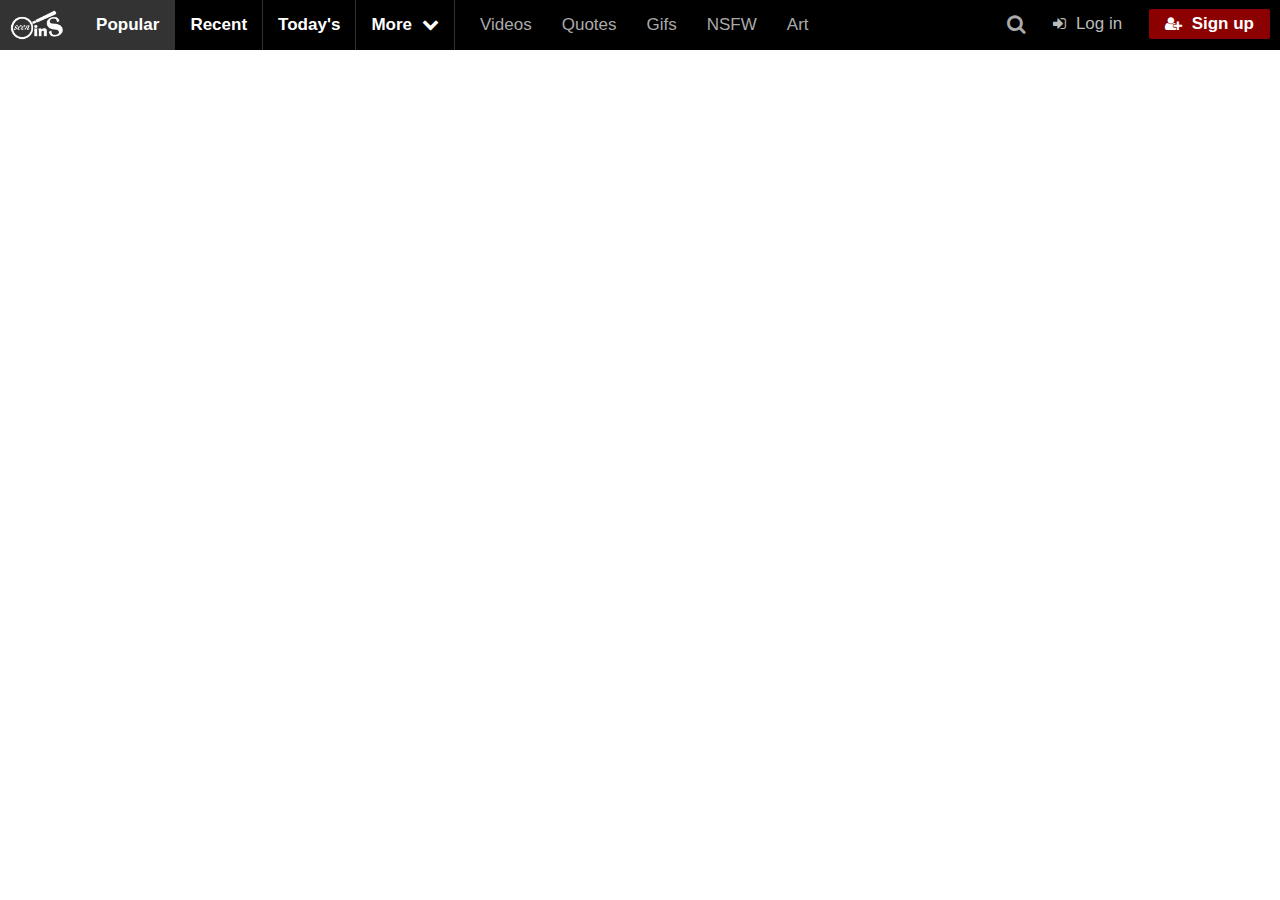
==== Project/index.html @ 695dddaa "Added menu navigation for mobile devices and merged the signup.css with the top-menu.css in one file" ====
<!DOCTYPE html>
<html lang="en">

<head>
    <meta charset="UTF-8">
    <title>SinS - For A Funny Day</title>
    <link rel="icon" href="assets/images/logo-icon.png">
    <link rel="stylesheet" type="text/css" href="assets/css/reset.css">
    <link rel="stylesheet" href="assets/css/top-menu.css">
    <link rel="stylesheet" href="assets/fonts/font-awesome-4.7.0/css/font-awesome.min.css">
    <script src="assets/js/switchViews.js"></script>
    <meta name="viewport" content="width=device-width, initial-scale=1.0">
</head>

<body>
    <header id="fixed-menu" class="top-menu-nav">
        <div class="nav-wrapper">
            <nav class="nav-menu">
                <ul class="primary">
                    <li>
                        <a class="logo" href="index.html"><img src="assets/images/logo-white.png" alt="SinS"></a>
                    </li>
                    <li class="active">
                        <a href="">Popular</a>
                    </li>
                    <li>
                        <a href="">Recent</a>
                    </li>
                    <li>
                        <a href="">Today's</a>
                    </li>
                    <li>
                        <a href="">More<i class="fa fa-chevron-down" aria-hidden="true"></i></a>
                    </li>
                </ul>
                <ul class="secondary">
                    <li>
                        <a href="">Videos</a>
                    </li>
                    <li>
                        <a href="">Quotes</a>
                    </li>
                    <li>
                        <a href="">Gifs</a>
                    </li>
                    <li>
                        <a href="">NSFW</a>
                    </li>
                    <li>
                        <a href="">Art</a>
                    </li>
                </ul>
            </nav>
            <div class="side-menu">
                <div class="search">
                    <a href="javascript:void(0)"><i class="fa fa-search" aria-hidden="true"></i></a>
                </div>
                <div class="visitor-menu">
                    <a class="btn-rare" href=""><i class="fa fa-sign-in" aria-hidden="true"></i>Log in</a>
                    <a class="btn-focus" href="./signup.html"><i class="fa fa-user-plus" aria-hidden="true"></i>Sign up</a>
                </div>
            </div>
            <div class="menu-box">
                <a id="open-menu" onclick="showMobileMenu()"><i id="menu-icon" class="fa fa-bars fa-2x"></i></a>
            </div>
        </div>
    </header>
    <section id="mobile-menu">
        <div class="menu">
            <header class="top-menu-nav">
                <div class="nav-wrapper">
                    <nav class="nav-menu">
                        <ul class="primary">
                            <li>
                                <a class="logo" href="index.html"><img src="assets/images/logo-white.png" alt="SinS"></a>
                            </li>
                        </ul>
                    </nav>
                    <div class="menu-box">
                        <a id="btn-close"><i id="close-icon" class="fa fa-times" aria-hidden="true"></i></a>
                    </div>
                </div>
            </header>
            <section id="mobile-links">
                <div class="sign-up primary">
                    <a id="btn-signup-mobile" onclick="showSignUpMenu()"><i class="fa fa-user-circle" aria-hidden="true"></i>Sign in</a>
                </div>
                <nav class="nav-menu-mobile">
                    <div class="line-divider"></div>
                    <ul class="primary">
                        <li class="active">
                            <a href="">Popular</a>
                        </li>
                        <li>
                            <a href="">Recent</a>
                        </li>
                        <li>
                            <a href="">Today's</a>
                        </li>
                    </ul>
                    <div class="line-divider"></div>
                    <ul class="secondary">
                        <li>
                            <a href="">Videos</a>
                        </li>
                        <li>
                            <a href="">Quotes</a>
                        </li>
                        <li>
                            <a href="">Gifs</a>
                        </li>
                        <li>
                            <a href="">NSFW</a>
                        </li>
                        <li>
                            <a href="">Art</a>
                        </li>
                    </ul>
                </nav>
            </section>
            <section id="registration">
                <div class="registration-wrapper">
                    <div class="signup-info">
                        <h2>Howdy partner!</h2>
                        <p>SinS is the best source of daily scenes captured by you from your hometown, country or all over the world. Share anything you find interesting or strange, and see what other people think about it. Fulfill your day with laughter
                            and discover what brings a smile on your face.</p>
                    </div>
                    <div class="hero">
                        <div class="logo">
                            <img src="assets/images/logo-white.png" alt="SinS - logo">
                        </div>
                        <h4>Sign in to SinS to share &amp; discuss funny thing you saw around Bulgaria and the world.</h4>
                    </div>
                    <div class="btn-container">
                        <a id="btn-email" class="btn white fill" href=""><i class="fa fa-envelope-o" aria-hidden="true"></i>Sign up with an E-mail</a>
                        <div class="social-signup">
                            <a id="btn-facebook" class="btn white" href="#" onClick="return false;"><i class="fa fa-facebook" aria-hidden="true"></i><span>Continue with </span>Facebook</a>
                            <a id="btn-google-plus" class="btn white fill" href="#" onClick="return false;"><i class="fa fa-google-plus" aria-hidden="true"></i><span>Continue with </span>Google</a>
                        </div>
                        <a class="btn" href="#" onClick="return false;">Login with Username or E-mail</a>
                    </div>
                    <div></div>
                </div>
            </section>
        </div>
    </section>
</body>

</html>
---- Project/assets/css/top-menu.css ----
header.top-menu-nav {
    background-color: #000;
    width: 100%;
    font-family: Arial, Helvetica, sans-serif;
    top: 0px;
    height: 50px;
}

#fixed-menu {
    position: fixed;
}

header.top-menu-nav .nav-wrapper {
    position: relative;
    height: 50px;
}

header.top-menu-nav .nav-wrapper:after,
header.top-menu-nav .nav-wrapper:before {
    content: " ";
    display: table;
}

header.top-menu-nav .nav-wrapper:after {
    clear: both;
}

.nav-menu ul:after,
.nav-menu ul:before {
    content: " ";
    display: table;
}

.nav-menu {
    display: inline-block;
}

header.top-menu-nav a.logo {
    display: block;
    padding-left: 10px;
    height: 50px;
    box-sizing: border-box;
}

.nav-menu .primary a.selected,
.nav-menu .primary a:hover,
.active {
    background-color: hsla(0, 0%, 100%, .2);
}

header.top-menu-nav a.logo img {
    padding: 10px 0px;
    height: 30px;
    width: auto;
}

.nav-menu>ul:first-child li:first-child {
    display: inline-block;
}

.menu-box {
    float: right;
    padding: 10px 15px;
}

.menu-box a {
    color: #fff;
    font-size: 15px;
}

.nav-menu>ul li,
.side-menu {
    display: none;
}

@media only screen and (min-width: 768px) {
    header.top-menu-nav {
        min-width: 740px;
    }
    .nav-menu {
        margin-right: 200px;
        display: block;
    }
    .nav-menu ul {
        list-style-type: none;
    }
    .nav-menu .primary a {
        border-right: 1px solid #333;
    }
    .nav-menu .primary {
        float: left;
        margin-right: 10px;
    }
    .nav-menu>ul li {
        display: block;
        float: left;
    }
    .nav-menu ul:after {
        clear: both;
    }
    .nav-menu .secondary {
        display: none;
    }
    .side-menu {
        display: block;
        position: absolute;
        right: 0;
        top: 0;
    }
    .menu-box {
        display: none;
    }
}

.nav-menu .primary a {
    text-align: center;
    color: #fff;
    font-weight: 700;
}

.nav-menu>ul li a {
    display: block;
    color: #aaa;
    position: relative;
    line-height: 50px;
    font-size: 17px;
    padding: 0 15px;
    text-align: center;
    box-sizing: border-box;
}

.nav-menu>ul li a:hover,
.search a:hover,
.visitor-menu a:hover,
.user-menu a:hover {
    color: #fff;
}

.fa-chevron-down {
    margin-left: 10px;
    font-size: 12px;
}

.search {
    float: left;
    padding: 9px 0;
}

.search a {
    display: block;
    padding: 5px;
    font-size: 20px;
    color: #aaa;
}

.user-menu,
.visitor-menu {
    float: left;
    padding: 9px 10px;
}

.visitor-menu {
    float: right;
}

.user-menu .btn-rare,
.visitor-menu .btn-rare {
    display: inline-block;
    color: #bbb;
    line-height: 30px;
    height: 30px;
    padding: 0 12px;
    font-size: 17px;
}

.visitor-menu i {
    padding-right: 10px;
    font-size: 15px;
}

.user-menu .btn-focus,
.visitor-menu .btn-focus {
    color: #fff;
    display: inline-block;
    line-height: 30px;
    height: 30px;
    padding: 0 16px;
    border-radius: 2px;
    font-size: 17px;
    font-weight: 700;
    margin-left: 10px;
    background-color: darkred;
}

.visitor-menu .btn-focus:hover {
    background-color: firebrick;
}

@media only screen and (min-width: 1200px) {
    .nav-menu .secondary {
        display: block;
    }
}

#mobile-menu,
#registration {
    display: none;
}


/*
* @section Mobile Menu
*/

#mobile-menu {
    font-family: Verdana, Geneva, Tahoma, sans-serif;
    position: fixed;
    top: 0px;
    width: 100%;
    height: 100vh;
    overflow: scroll;
}

a#btn-close {
    color: #fff;
    font-size: 28px;
}

@media only screen and (min-width: 768px) {
    #mobile-menu {
        display: none;
    }
}


/*
* @section Mobile Navigation Links
*/

#mobile-links {
    text-align: center;
}

#mobile-links .sign-up {
    padding: 30px 0;
    background-image: url("../images/mobileMenuBackground.jpg");
    background-size: contain;
    background-repeat: no-repeat;
    background-position: center;
    height: 111px;
    box-sizing: border-box;
}

#mobile-links a {
    color: #999;
    font-size: 35px;
}

#mobile-links .primary a {
    color: white;
    font-size: 35px;
}

#mobile-links .primary li {
    padding: 10px;
}

#mobile-links li {
    padding: 5px;
}

#mobile-links .sign-up a {
    font-size: 50px;
}

#mobile-links .sign-up a i {
    margin-right: 20px;
}

.nav-menu-mobile ul {
    padding: 10px;
}

.line-divider {
    border-top: 1px dashed #999;
    margin: 0 10px;
    border-collapse: collapse;
}


/*
* @section Mobile Sign Up
*/

.signup-info {
    display: none;
}


/*
* @section Sign Up
*/

.registration-wrapper {
    margin: auto;
    width: 270px;
    font-family: Cambria, Cochin, Georgia, Times, Times New Roman, serif;
}

.registration-wrapper .hero {
    margin: 10px 0;
    text-align: center;
}

.registration-wrapper .logo img {
    margin: 0 auto 15px;
    height: 90px;
}

.registration-wrapper .hero h4 {
    color: #fff;
    font-size: 19px;
    line-height: 26px;
}

.btn-container .btn {
    display: inline-block;
    border: 1px solid #000;
    color: #000;
    font-weight: 400;
    box-sizing: border-box;
    line-height: 27px;
    font-size: 14px;
    text-align: center;
    border-radius: 25px;
    width: 100%;
    position: relative;
    color: #999;
}

.btn-container .btn i {
    position: absolute;
    left: 15px;
    top: 15px;
}

.btn-container .btn.white {
    color: #fff;
    border-color: #fff;
    font-weight: 700;
    font-size: 17px;
    margin-bottom: 16px;
    padding: 10px 15px;
}

.btn-container .btn.fill {
    background-color: #fff;
    color: #000;
}

@media only screen and (min-width: 768px) {
    body {
        background-color: #fff;
    }
    #top-menu-nav .nav-wrapper {
        display: block;
    }
    .menu-close {
        display: none;
    }
    .registration-wrapper {
        width: 600px;
    }
    .registration-wrapper .hero {
        display: none;
    }
    .registration-wrapper .signup-info {
        margin: 75px auto 30px;
        display: block;
    }
    .signup-info h2 {
        font-size: 40px;
        margin-bottom: 10px;
        font-weight: bold;
    }
    .signup-info p {
        margin-bottom: 20px;
        line-height: 25px;
        font-size: 16px;
        color: dimgrey;
    }
    .btn-container {
        padding: 0 25px;
    }
    .btn-container a span {
        display: none;
    }
    .btn-container .btn {
        border: none;
        font-size: 25px;
        color: dimgrey;
    }
    .btn-container .btn:hover {
        color: black
    }
    .btn-container .btn i {
        position: absolute;
        left: 0;
        top: 0;
        width: 75px;
        box-sizing: border-box;
        padding: 18px 0 22px 0;
        border-radius: 5px;
    }
    .btn-container .btn#btn-facebook i {
        background-color: #354f88;
    }
    .btn-container .btn#btn-google-plus i {
        background-color: #c54523;
    }
    .btn-container .btn#btn-email i {
        background-color: grey;
    }
    .btn-container a.btn.white {
        display: block;
        font-size: 35px;
        font-weight: 700;
        line-height: 30px;
        height: 75px;
        text-align: center;
        border-radius: 5px;
        padding: 20px;
    }
    .social-signup a.btn.white {
        background-color: #2d72d9;
        color: #fff;
        width: 270px;
        padding: 22px 15px 15px 60px;
        float: left;
    }
    .btn-container a.btn.white#btn-email {
        background-color: #999;
    }
    .social-signup a.btn#btn-facebook {
        background-color: #3b5998;
        margin-right: 10px;
        padding-left: 80px;
    }
    .social-signup a.btn.fill#btn-google-plus {
        background-color: #dc4d28;
    }
    .btn-container a.btn.white#btn-email:hover {
        background-color: grey;
    }
    .social-signup a.btn#btn-facebook:hover {
        background-color: #354f88;
    }
    .social-signup a.btn.fill#btn-google-plus:hover {
        background-color: #c54523;
    }
}
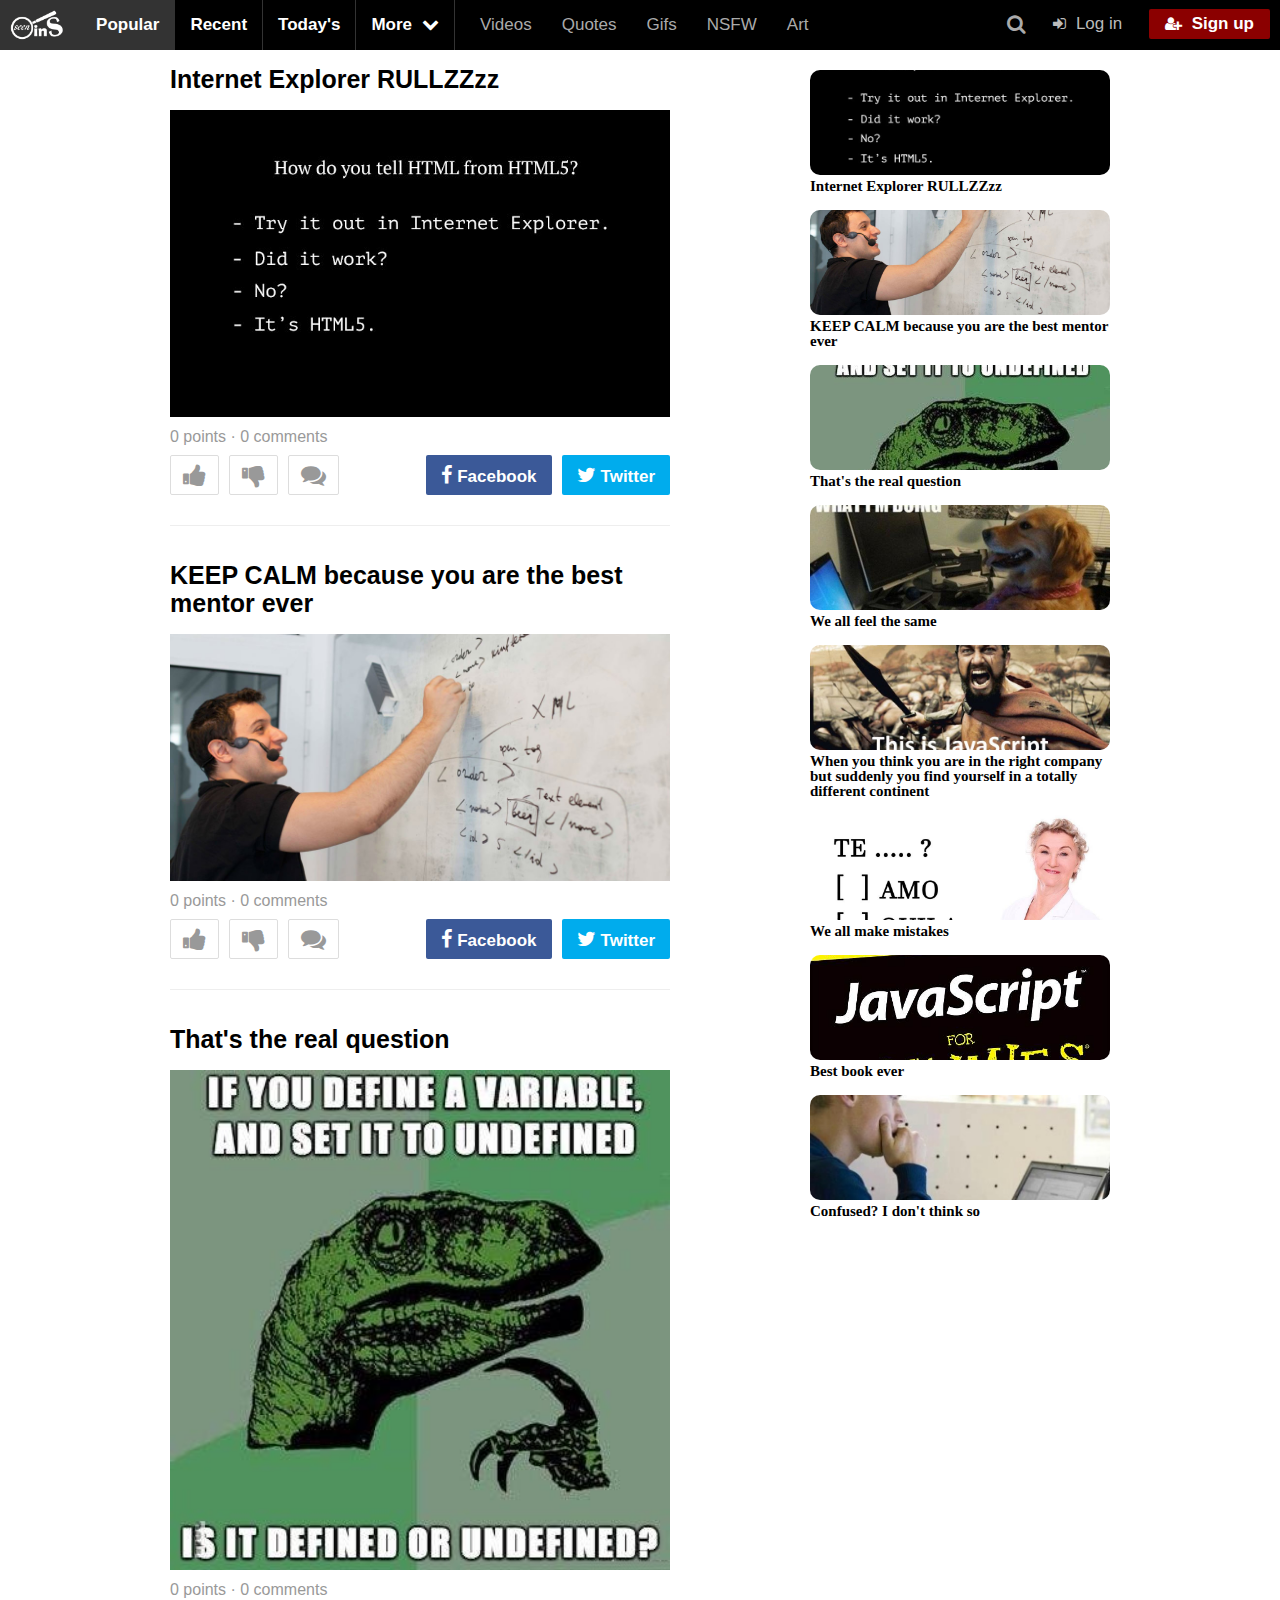
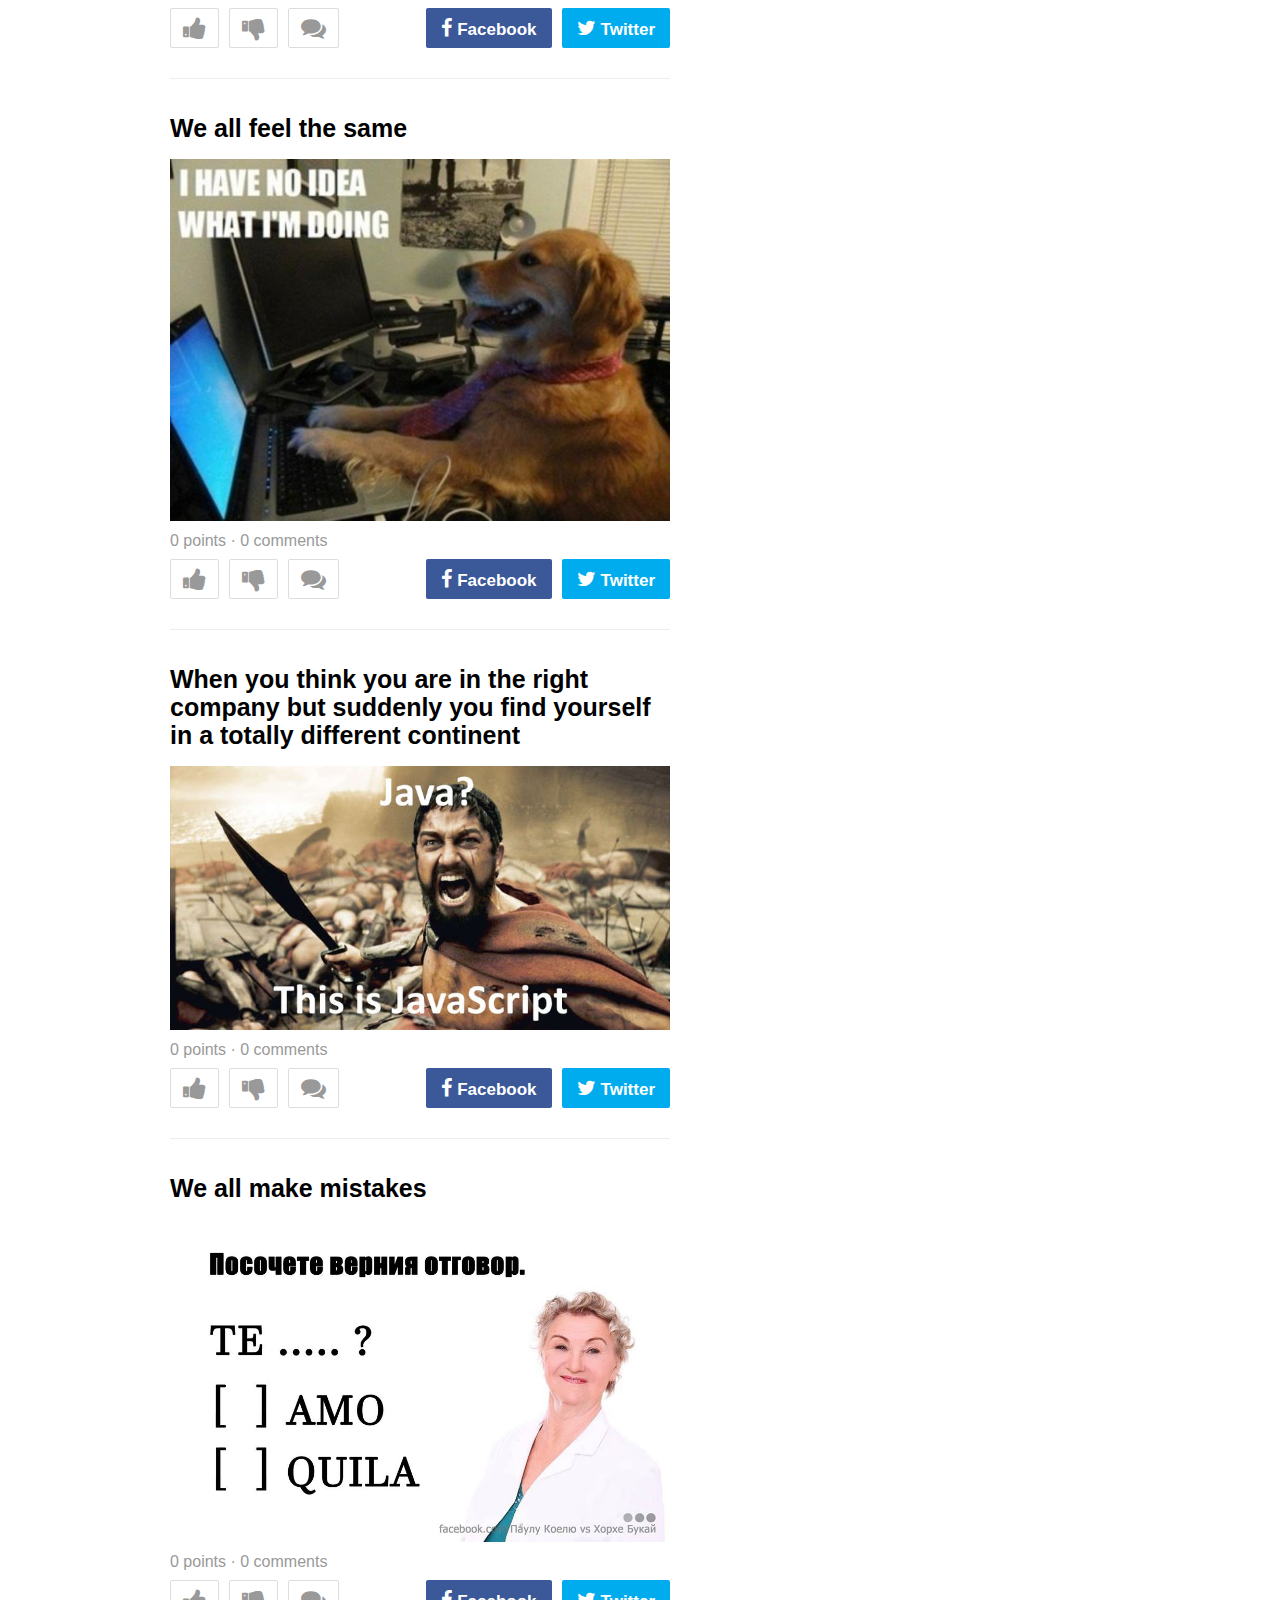
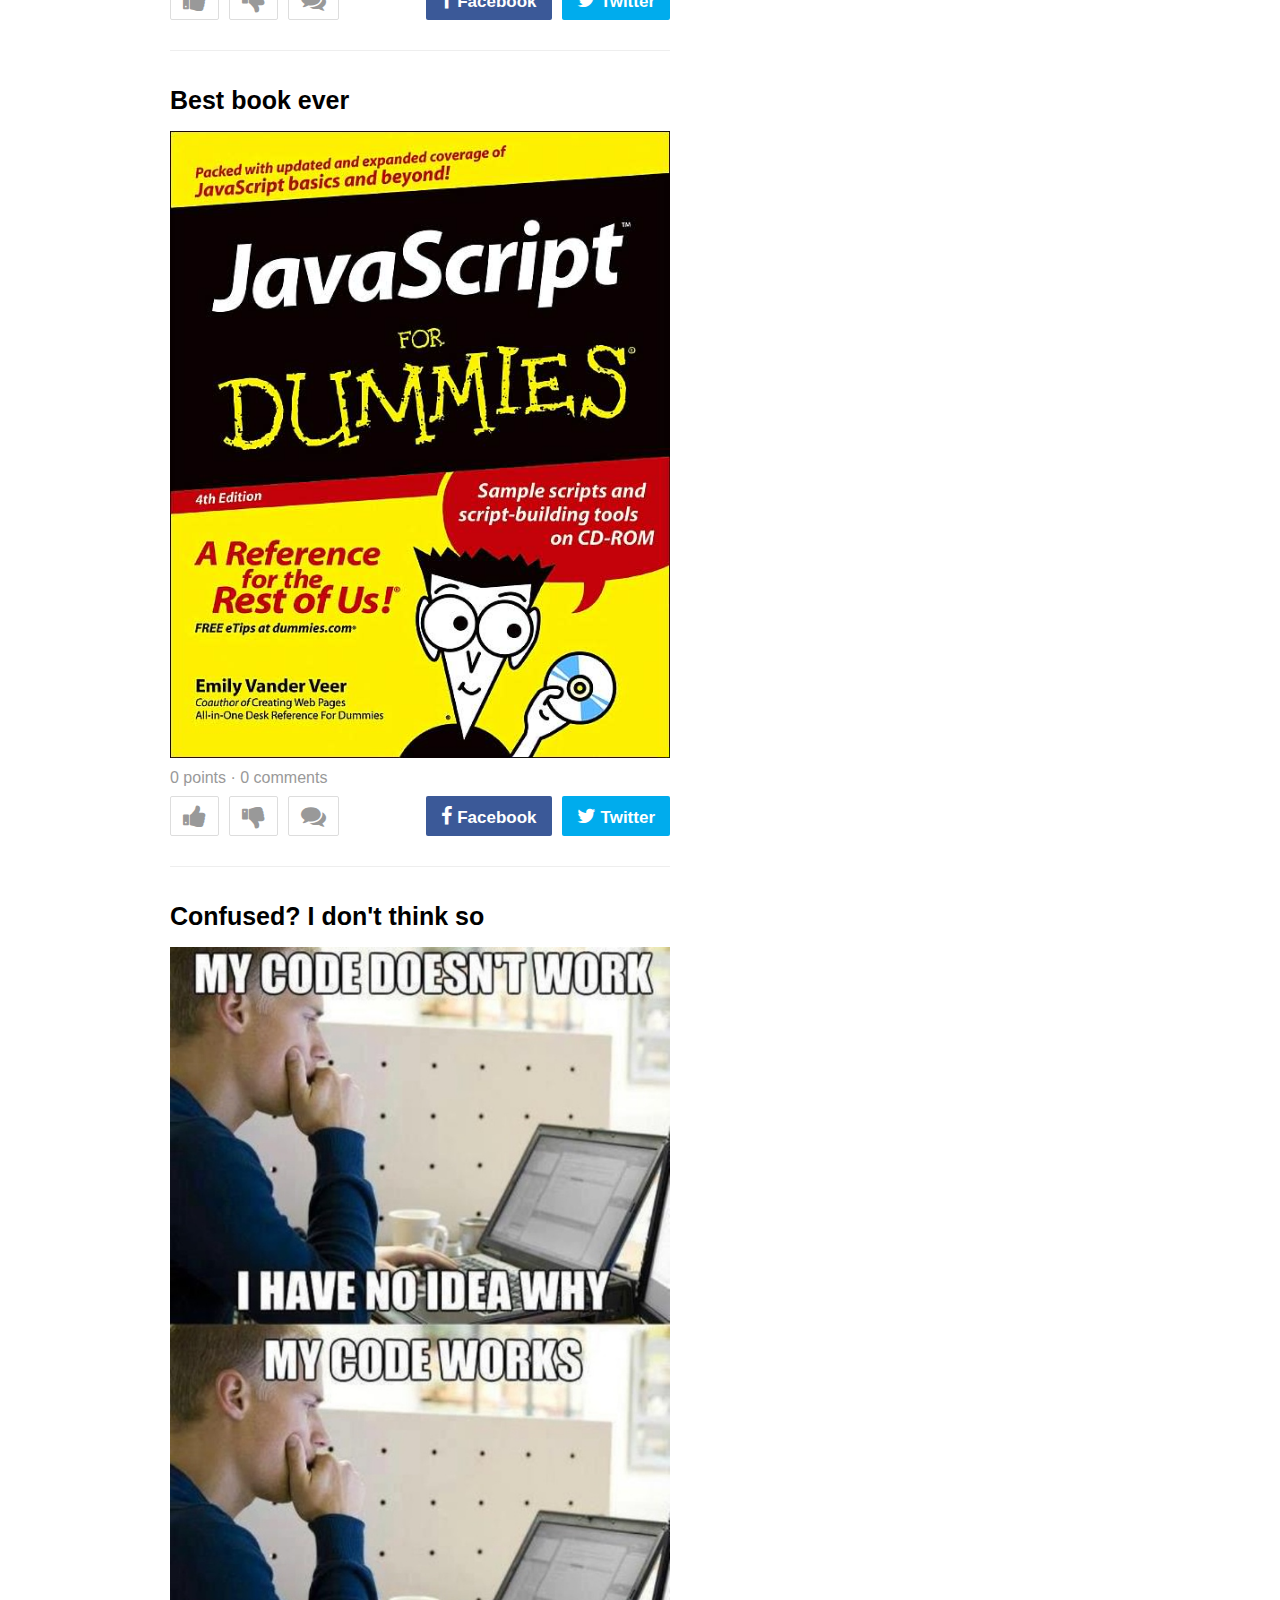
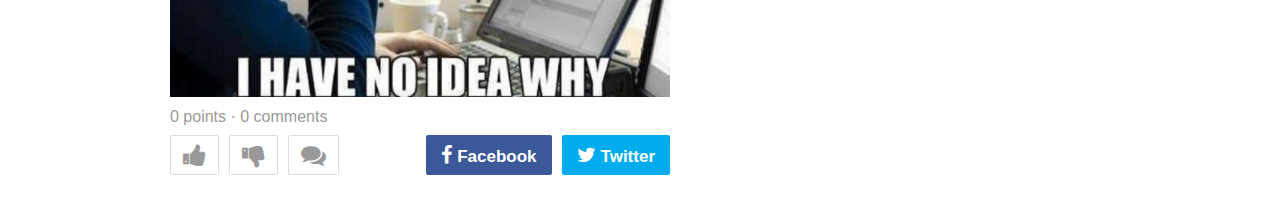
==== commit a2fdc129: "Main posts view design added. Models for users, profiles, posts, and comments added. Functions to cr" ====
--- a/Project/index.html
+++ b/Project/index.html
@@ -9,6 +9,7 @@
     <link rel="stylesheet" href="assets/css/top-menu.css">
     <link rel="stylesheet" href="assets/fonts/font-awesome-4.7.0/css/font-awesome.min.css">
     <script src="assets/js/switchViews.js"></script>
+    <script src="assets/js/model.js"></script>
     <meta name="viewport" content="width=device-width, initial-scale=1.0">
 </head>
 
@@ -56,7 +57,7 @@
                     <a href="javascript:void(0)"><i class="fa fa-search" aria-hidden="true"></i></a>
                 </div>
                 <div class="visitor-menu">
-                    <a class="btn-rare" href=""><i class="fa fa-sign-in" aria-hidden="true"></i>Log in</a>
+                    <a class="btn-rare" href="./login.html"><i class="fa fa-sign-in" aria-hidden="true"></i>Log in</a>
                     <a class="btn-focus" href="./signup.html"><i class="fa fa-user-plus" aria-hidden="true"></i>Sign up</a>
                 </div>
             </div>
@@ -144,6 +145,22 @@
             </section>
         </div>
     </section>
+    <section id="posts-container">
+        <div class="page">
+            <div class="main-posts">
+                <section id="posts-list">
+                    <div class="posts"></div>
+                </section>
+            </div>
+            <section id="sidebar">
+                <div class="sidebar-content">
+                    <ul id="featured-item-container">
+                    </ul>
+                </div>
+            </section>
+        </div>
+    </section>
+    <script src="assets/js/controller.js"></script>
 </body>
 
 </html>--- a/Project/assets/css/top-menu.css
+++ b/Project/assets/css/top-menu.css
@@ -1,4 +1,5 @@
 header.top-menu-nav {
+    z-index: 1000;
     background-color: #000;
     width: 100%;
     font-family: Arial, Helvetica, sans-serif;
@@ -204,7 +205,9 @@
 
 #mobile-menu,
 #registration {
+    z-index: 1001;
     display: none;
+    background-color: black;
 }
 
 
@@ -458,4 +461,348 @@
     .social-signup a.btn.fill#btn-google-plus:hover {
         background-color: #c54523;
     }
+}
+
+
+/*
+* @section Posts page
+*/
+
+
+/*
+* @subsection Main posts
+*/
+
+#posts-container {
+    margin-top: 50px;
+}
+
+section#posts-list article {
+    border-top: 1px solid #eee;
+    border-bottom: 16px solid #f5f5f5;
+}
+
+@media only screen and (min-width: 768px) {
+    section#posts-list article:first-child {
+        border: 0;
+        padding: 0;
+    }
+}
+
+
+/*
+* @subsection Post Title
+*/
+
+article.post {
+    font-family: Arial, Helvetica, sans-serif;
+}
+
+article.post header {
+    padding: 16px;
+}
+
+article.post h2 {
+    font-size: 1.3em;
+    line-height: 1.3em;
+    font-weight: 700;
+}
+
+article.post header a {
+    color: #000;
+}
+
+article.post header a:hover {
+    color: #09f;
+}
+
+
+/*
+* @subsection Post Media Content
+*/
+
+article .media-container {
+    position: relative;
+    background-color: #f5f5f5;
+    margin-bottom: 12px;
+}
+
+article .media-container a {
+    display: block;
+    overflow: hidden;
+}
+
+article .media-container a img {
+    display: block;
+    width: 100%;
+    border: none;
+}
+
+#sidebar {
+    display: none;
+}
+
+
+/*
+* @subsection Post Statistics
+*/
+
+article .post-statistics p {
+    color: #999;
+    margin: 10px 0;
+}
+
+article .post-statistics p a {
+    color: #999;
+}
+
+article .post-statistics p a:hover {
+    text-decoration: underline;
+    color: black;
+}
+
+
+/*
+* @subsection Post Actions
+*/
+
+article .post-actions:after,
+article .post-actions:before {
+    display: table;
+    content: "";
+}
+
+article .post-actions:after {
+    clear: both;
+}
+
+.post-actions .vote,
+.post-actions .vote .btn-vote {
+    float: left;
+    overflow: hidden;
+}
+
+.post-actions .more {
+    display: none;
+}
+
+.post-actions .vote .btn-vote li {
+    display: block;
+    float: left;
+    text-align: center;
+}
+
+.post-actions .vote .btn-vote li a,
+.post-actions .more a {
+    display: inline-block;
+    color: #000;
+    text-decoration: none;
+    font-weight: 700;
+    font-size: 25px;
+    box-sizing: border-box;
+    line-height: 30px;
+}
+
+.post-actions .vote .btn-vote li a:hover,
+.post-actions .more:hover {
+    border-color: #999;
+    color: black;
+}
+
+.post-actions .share {
+    float: right
+}
+
+.post-actions .share ul {
+    overflow: hidden;
+    list-style-type: none;
+}
+
+.post-actions .share ul li {
+    float: left;
+    margin: 0 0 0 10px;
+}
+
+.post-actions .share .btn-share {
+    display: block;
+    color: #fff;
+    font-weight: 700;
+    height: 40px;
+    line-height: 40px;
+    padding: 0 15px 0 15px;
+    border-radius: 2px;
+    text-align: center;
+    position: relative;
+    font-size: 17px;
+}
+
+.post-actions .share .btn-share i {
+    margin-top: 5px;
+    padding: 5px 5px 0 0;
+    font-size: 20px;
+}
+
+.post-actions .share .btn-share.facebook {
+    background-color: #3b5998;
+}
+
+.post-actions .share .btn-share.facebook:hover {
+    background-color: #4c70ba;
+}
+
+.post-actions .share .btn-share.twitter {
+    background: #00aced;
+}
+
+.post-actions .share .btn-share.twitter:hover {
+    background-color: #21c2ff;
+}
+
+@media only screen and (max-width: 768px) {
+    article .post-statistics {
+        margin: 0 16px;
+        border-bottom: 1px solid #eee;
+    }
+    .post-actions,
+    .post-actions .vote .btn-vote {
+        width: 100%;
+    }
+    .post-actions .vote {
+        width: 75%;
+    }
+    .post-actions .vote .btn-vote li {
+        width: 33.3%;
+    }
+    .post-actions .more {
+        width: 25%;
+        display: block;
+        float: left;
+        overflow: hidden;
+        text-align: center;
+    }
+    .post-actions .vote .btn-vote li a,
+    .post-actions .more a {
+        padding: 10px 15px;
+    }
+    .post-actions .share {
+        display: none;
+    }
+}
+
+@media only screen and (min-width: 768px) {
+    section#posts-list article {
+        margin-bottom: 30px;
+        padding: 20px 0 0;
+        border-bottom: none;
+    }
+    .page {
+        width: 500px;
+        margin: 0 auto 40px;
+    }
+    article.post {
+        width: 500px;
+    }
+    article.post header {
+        padding: 16px 0;
+    }
+    article.post header a {
+        font-size: 25px;
+    }
+    article.post h2 {
+        word-wrap: break-word;
+    }
+    article .media-container {
+        width: 500px;
+    }
+    article .media-container a img {
+        width: 500px;
+        border: 0;
+    }
+    article .post-actions {
+        width: 500px;
+        margin: 10px 0;
+        padding-bottom: 0;
+        position: relative;
+    }
+    .post-actions .vote .btn-vote li {
+        margin: 0 10px 0 0;
+    }
+    .post-actions .vote .btn-vote li a {
+        box-sizing: border-box;
+        border: 1px solid #ddd;
+        border-radius: 2px;
+        display: block;
+        position: relative;
+        padding: 4px 12px;
+        color: #999;
+    }
+}
+
+@media only screen and (min-width: 1024px) {
+    .page {
+        width: 940px;
+    }
+    .main-posts {
+        float: left;
+        width: 600px;
+    }
+}
+
+
+/*
+* @subsection Sidebar
+*/
+
+@media only screen and (min-width: 1024px) {
+    #sidebar {
+        display: block;
+        float: right;
+        padding: 0 0 0 40px;
+        width: 300px;
+        position: relative;
+    }
+}
+
+#sidebar .sidebar-content {
+    margin-top: 20px;
+}
+
+#sidebar .sidebar-content li {
+    margin-bottom: 16px;
+}
+
+#sidebar .sidebar-content .img-container {
+    display: block;
+    overflow: hidden;
+    width: 300px;
+    height: 105px;
+    margin-bottom: 4px;
+    background-color: #f4f4f4;
+    border-radius: 10px;
+}
+
+#sidebar .sidebar-content .img-container a {
+    display: block;
+}
+
+#sidebar .sidebar-content .img-container img {
+    display: block;
+    border: 0;
+    width: 100%;
+    margin-top: -40px;
+}
+
+#sidebar .sidebar-content .info-container h3 {
+    font-size: 15px;
+    word-wrap: break-word;
+}
+
+#sidebar .sidebar-content .info-container a {
+    display: block;
+    font-weight: bold;
+    color: #000;
+}
+
+#sidebar .sidebar-content li:hover .info-container a {
+    color: #09f;
 }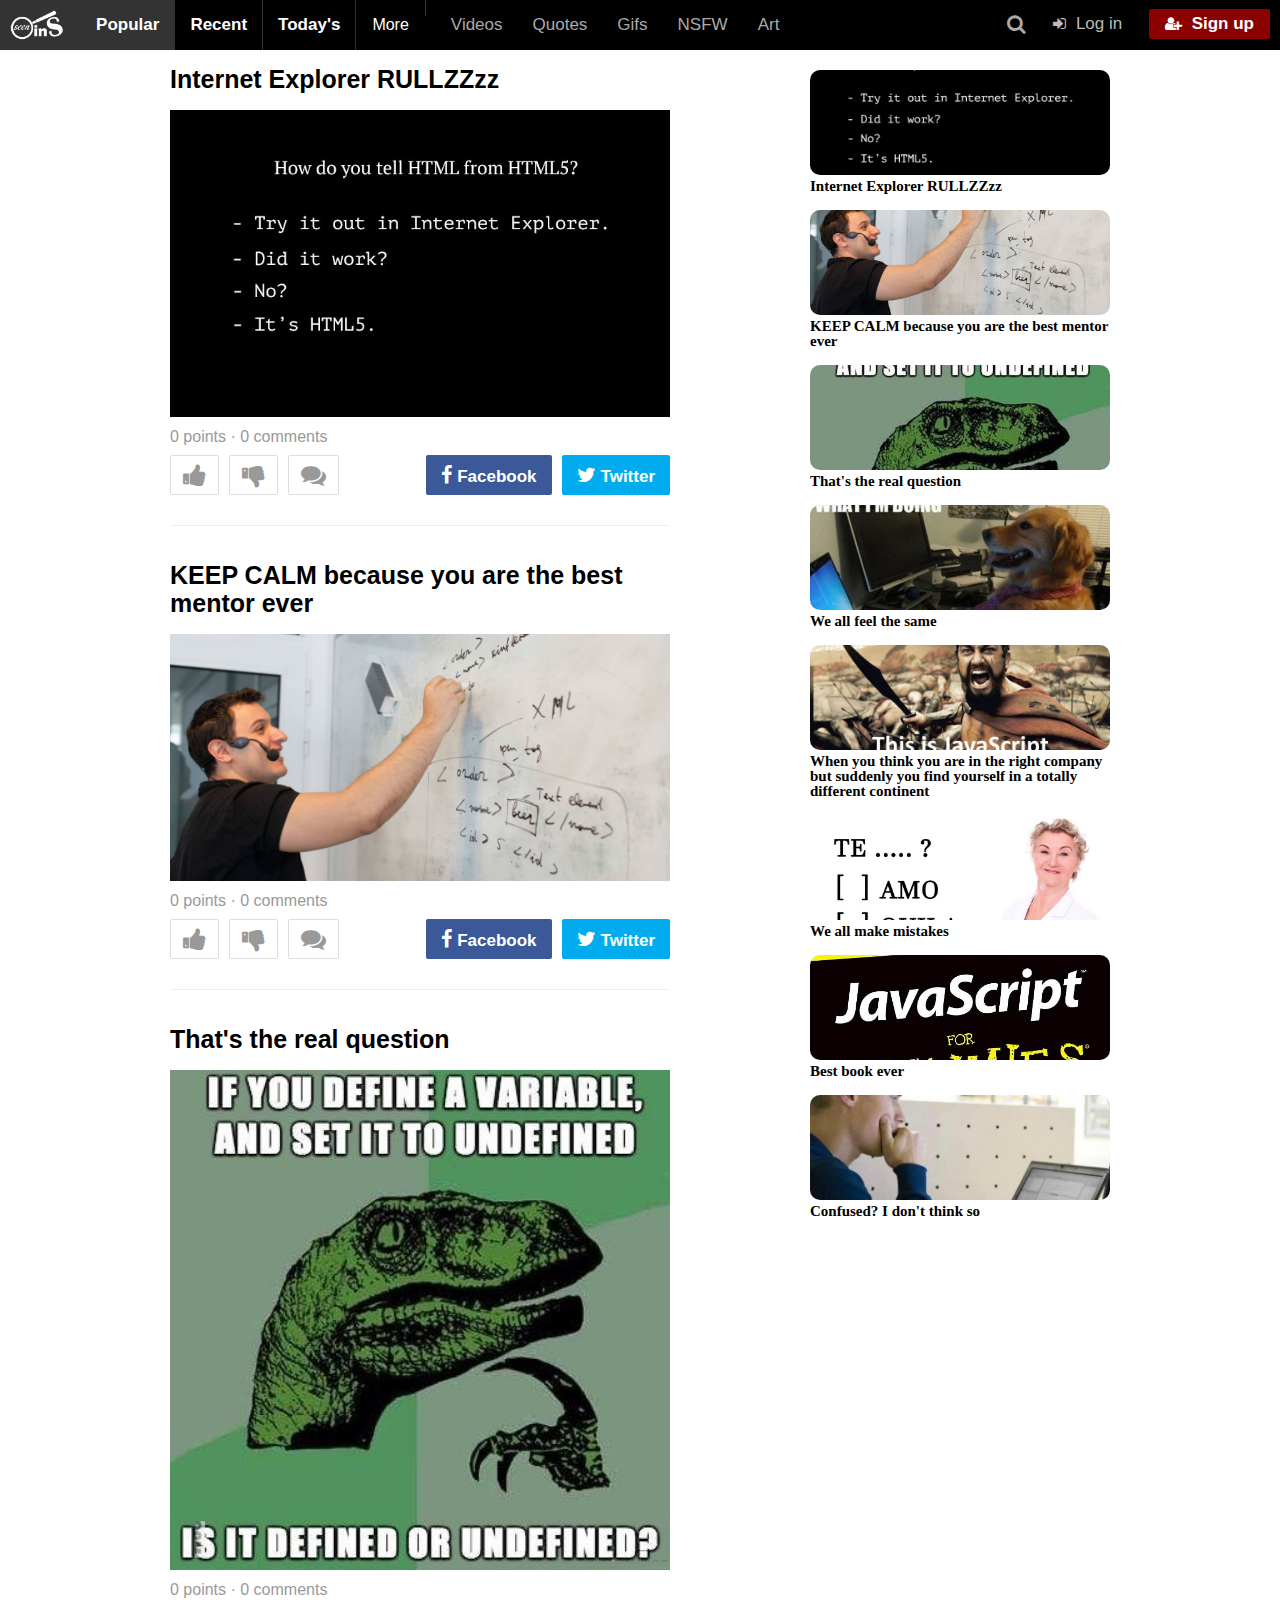
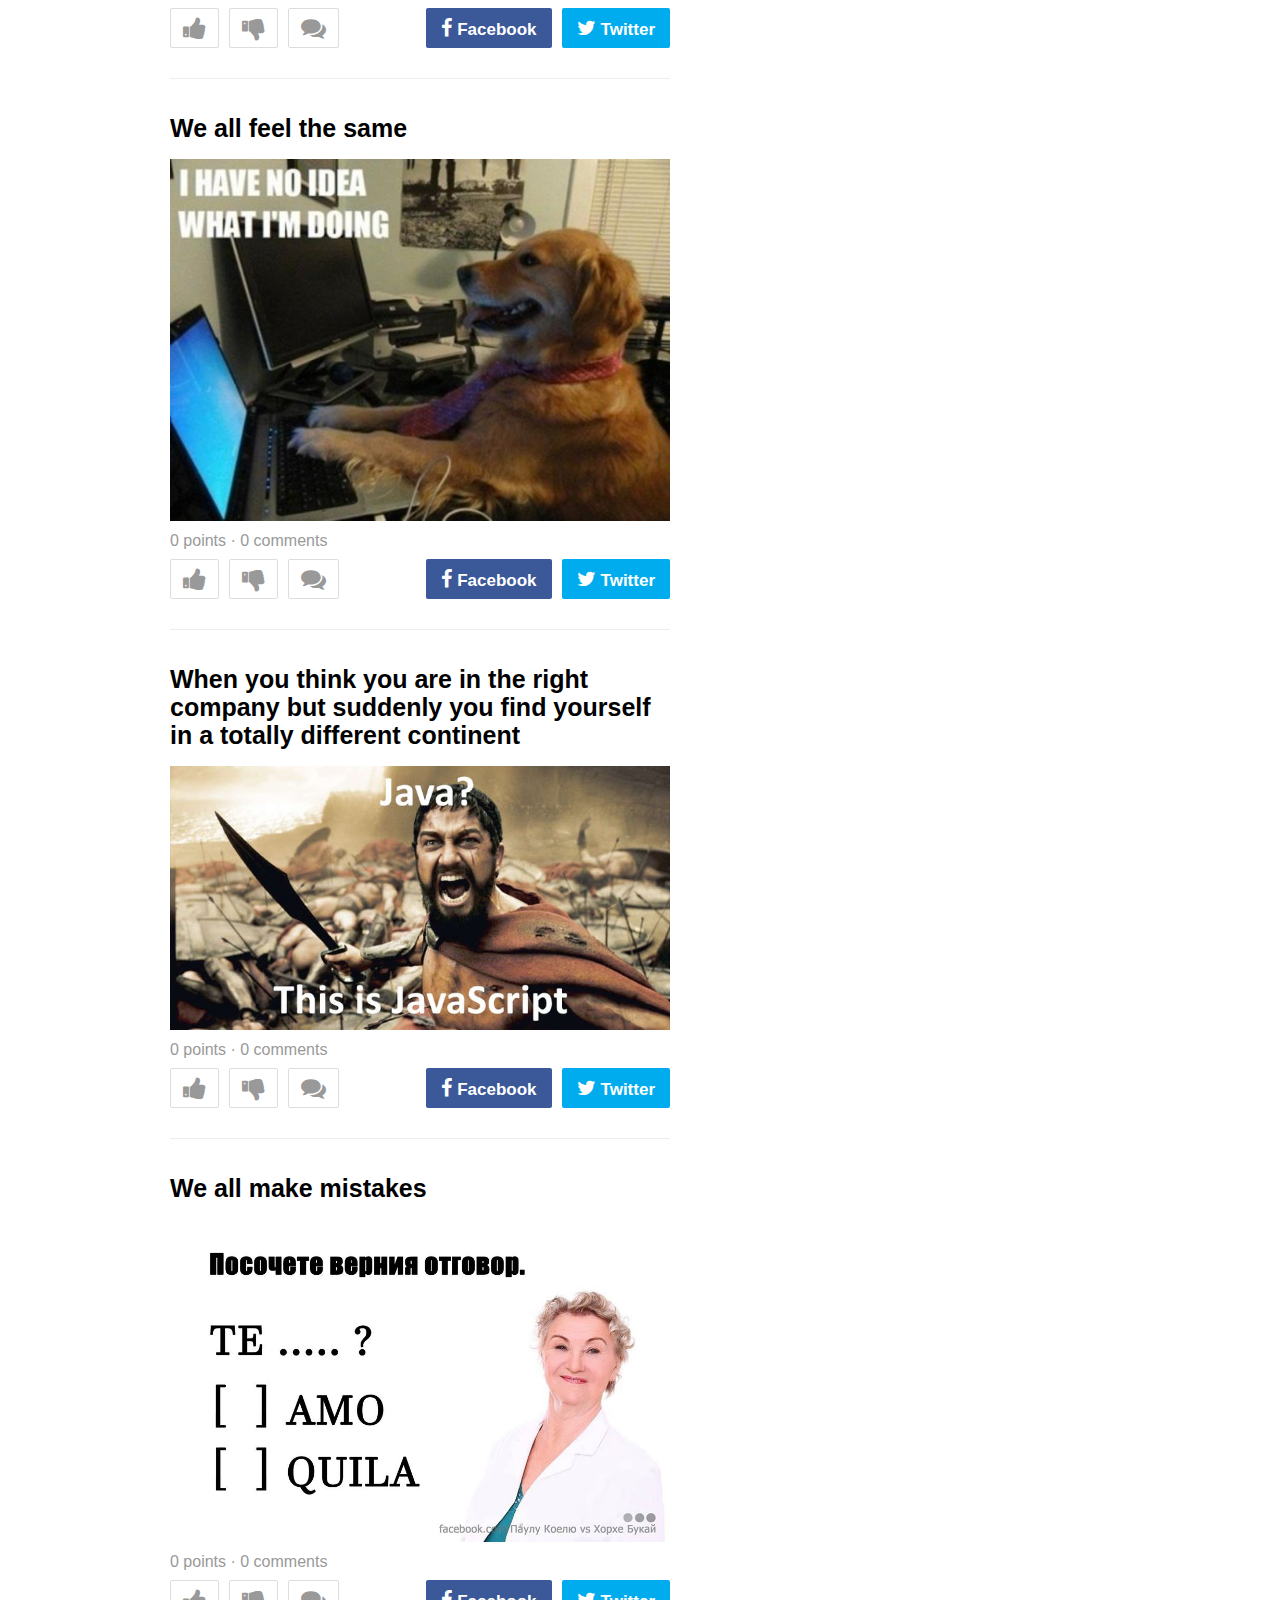
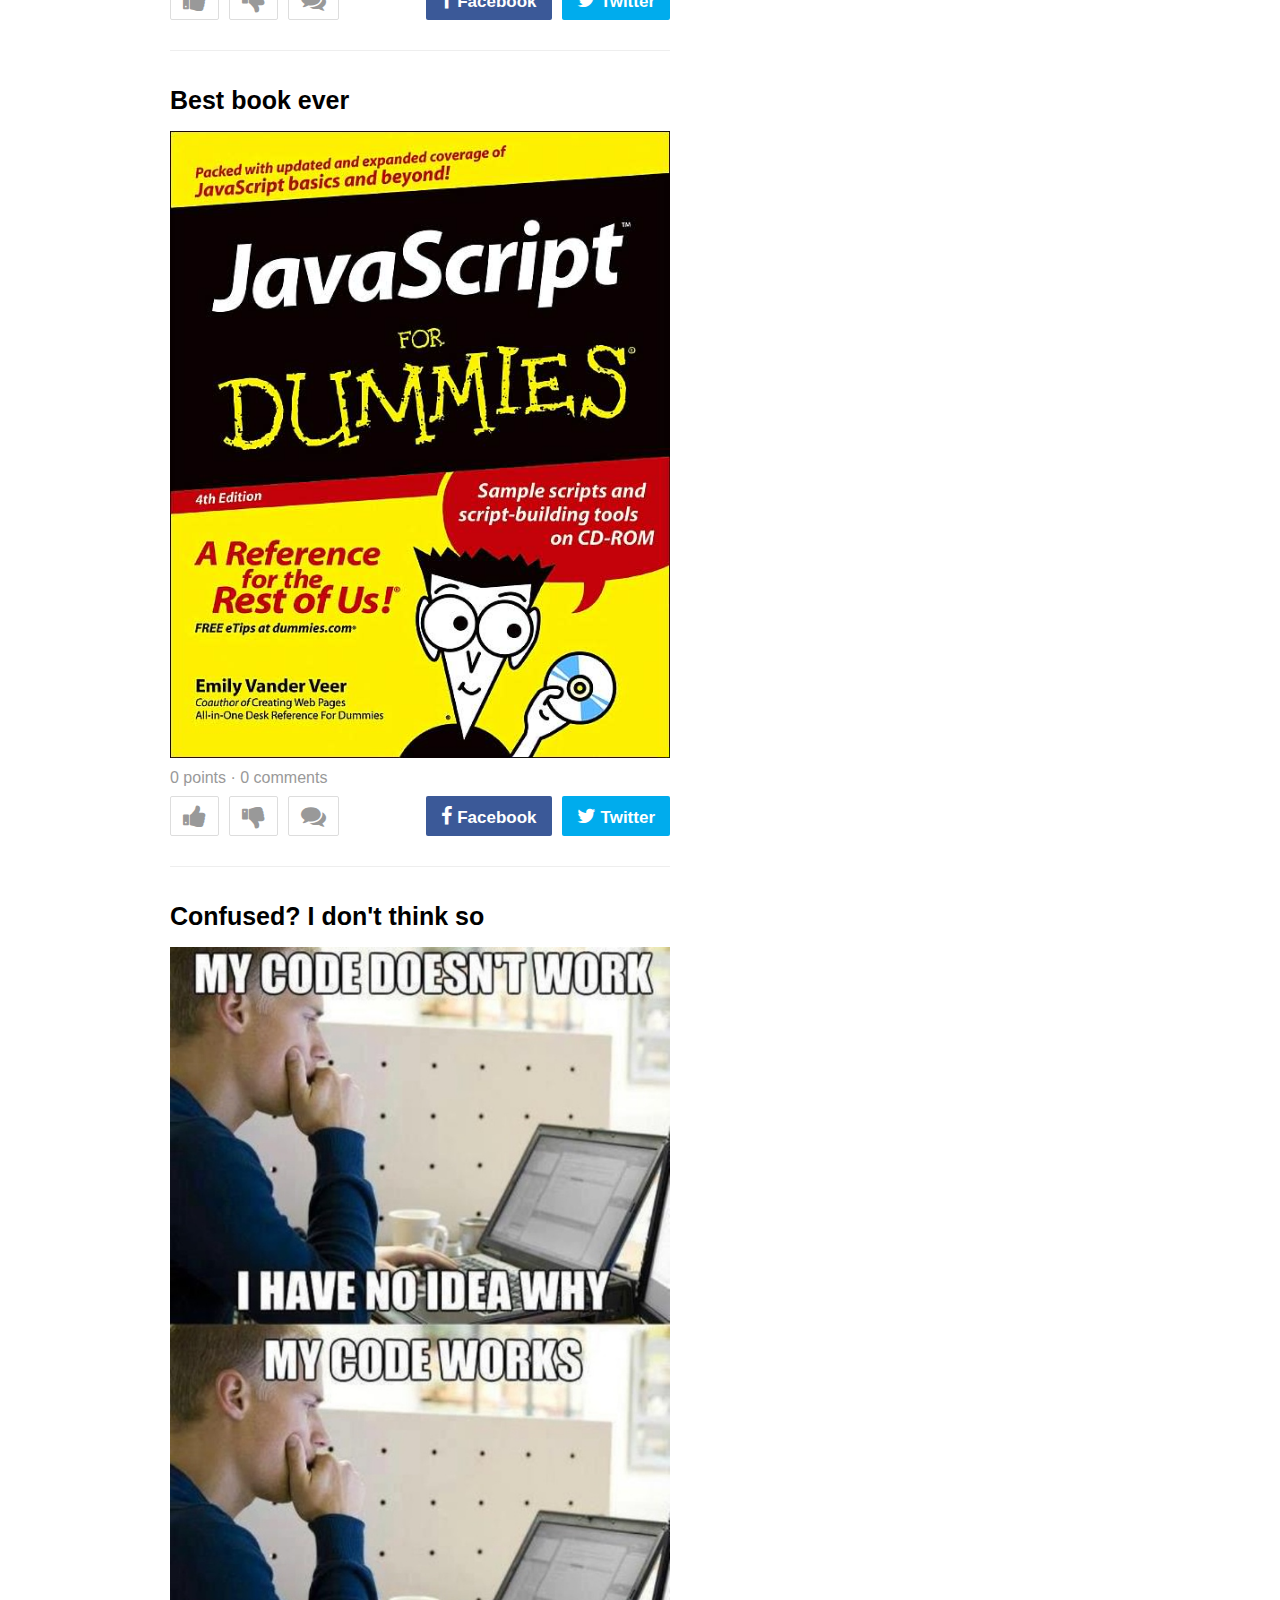
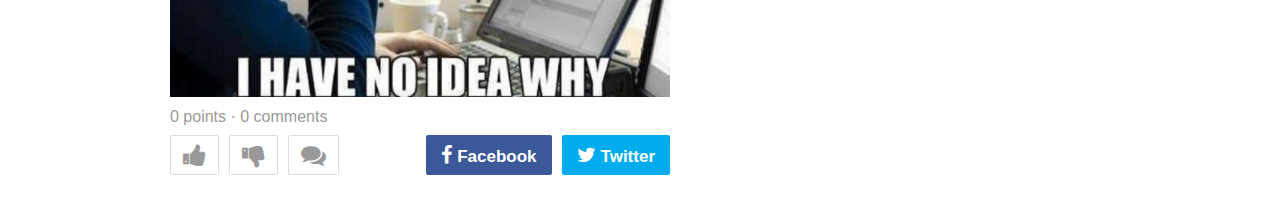
==== commit ac0b0561: "init more drop down" ====
--- a/Project/index.html
+++ b/Project/index.html
@@ -6,6 +6,7 @@
     <title>SinS - For A Funny Day</title>
     <link rel="icon" href="assets/images/logo-icon.png">
     <link rel="stylesheet" type="text/css" href="assets/css/reset.css">
+    <link rel="stylesheet" type="text/css" href="assets/css/menu-more.css">
     <link rel="stylesheet" href="assets/css/top-menu.css">
     <link rel="stylesheet" href="assets/fonts/font-awesome-4.7.0/css/font-awesome.min.css">
     <script src="assets/js/switchViews.js"></script>
@@ -31,7 +32,16 @@
                         <a href="">Today's</a>
                     </li>
                     <li>
-                        <a href="">More<i class="fa fa-chevron-down" aria-hidden="true"></i></a>
+                        <div class="dropdown">
+                        <button onclick="myFunction()" class="dropbtn">More</button>
+            <div id="myDropdown" class="dropdown-content">
+                    <a id="ddrop-menu-color" href="#">SinS GIF</a>
+                    <a id="ddrop-menu-color" href="#">WTF</a>
+                    <a id="ddrop-menu-color" href="#">Funny</a>
+                    <a id="ddrop-menu-color" href="#">
+                </div>
+                        </div>
+                       
                     </li>
                 </ul>
                 <ul class="secondary">
@@ -161,6 +171,7 @@
         </div>
     </section>
     <script src="assets/js/controller.js"></script>
+
 </body>
 
 </html>--- a/Project/assets/css/menu-more.css
+++ b/Project/assets/css/menu-more.css
@@ -0,0 +1,44 @@
+
+.dropbtn {
+    background-color: black;
+    color: white;
+    padding: 16px;
+    font-size: 16px;
+    border: none;
+    cursor: pointer;
+}
+
+.dropbtn:hover, .dropbtn:focus {
+    background-color: black;
+
+}
+
+.dropdown {
+    position: relative;
+    display: inline-block;
+}
+
+.dropdown-content {
+    display: none;
+    position: absolute;
+    background-color: black;
+    min-width: 160px;
+    box-shadow: 0px 8px 16px 0px rgba(0,0,0,0.2);
+    z-index: 1;
+}
+
+
+.dropdown-content a {
+    color: white;
+    padding: 12px 16px;
+    text-decoration: none;
+    display: block;
+}
+
+
+.dropdown-content a:hover {background-color: #f1f1f1}
+
+
+.show {display:block;}
+
+
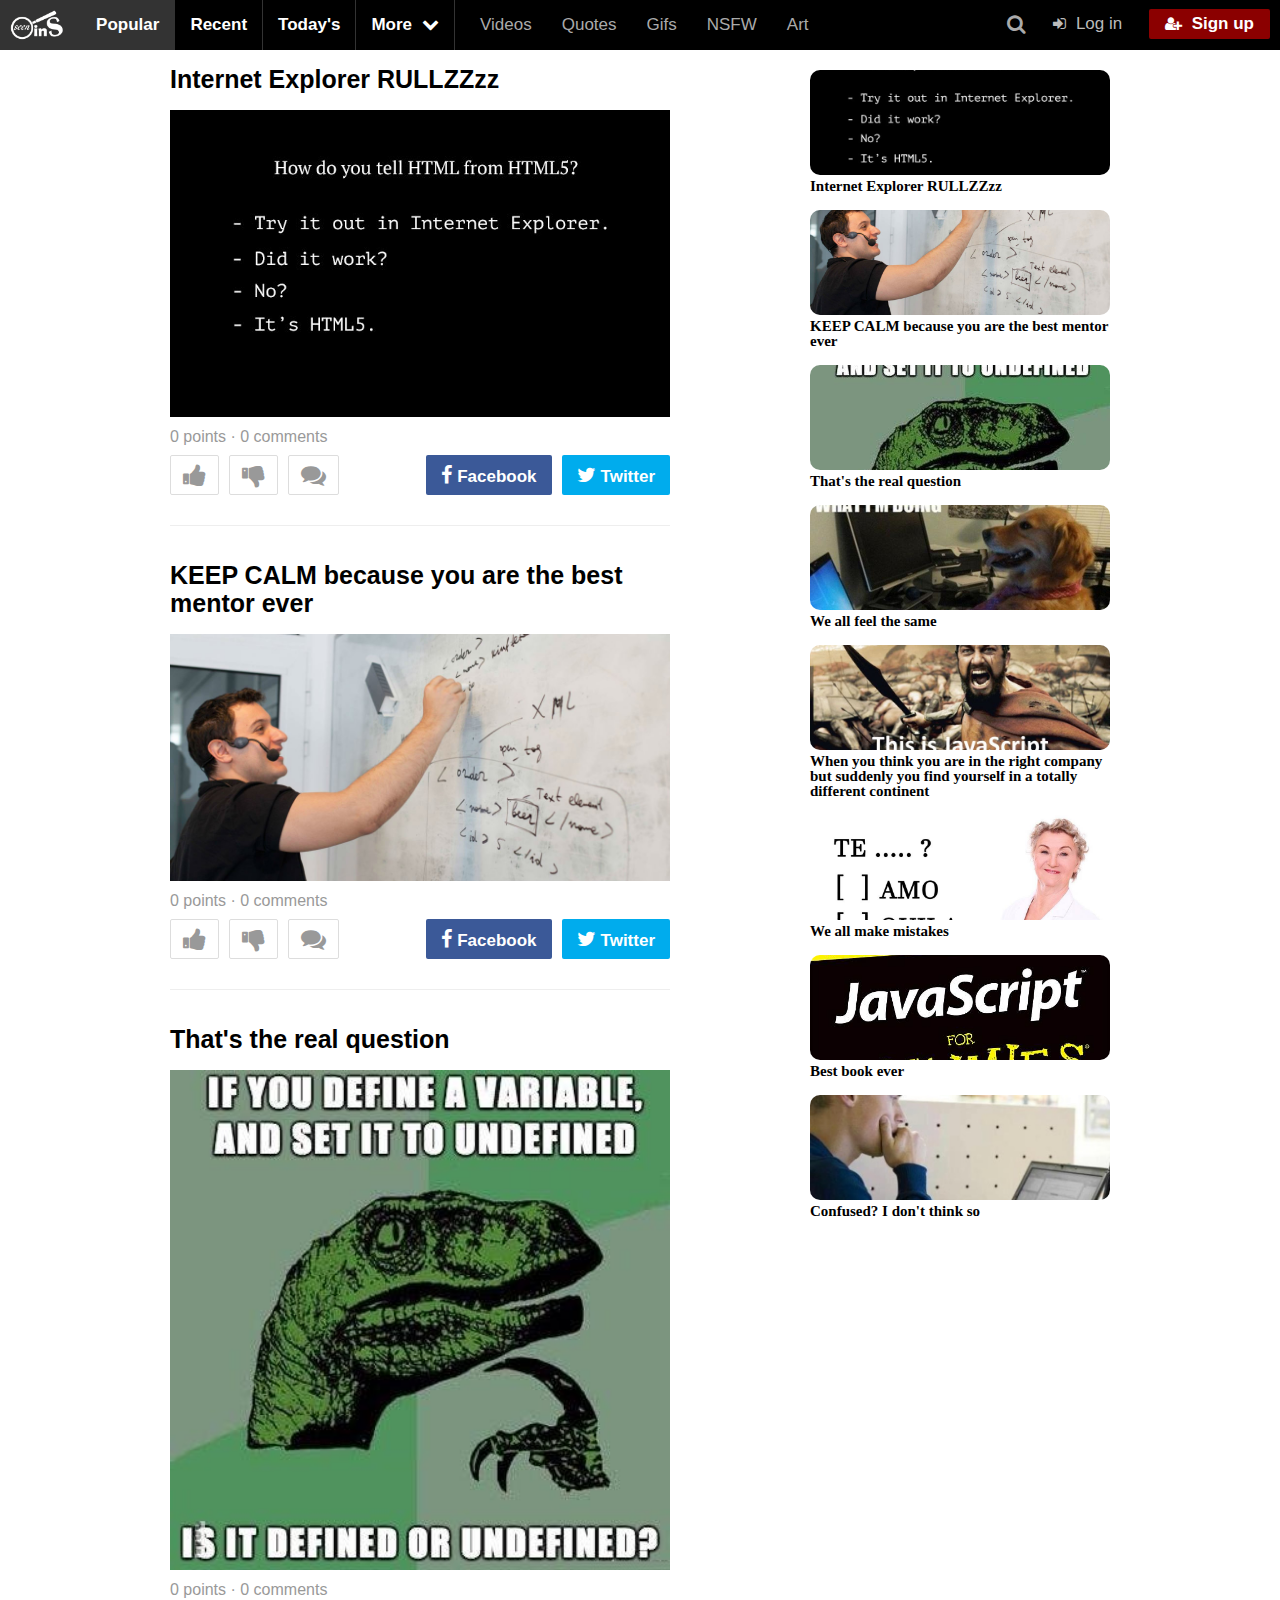
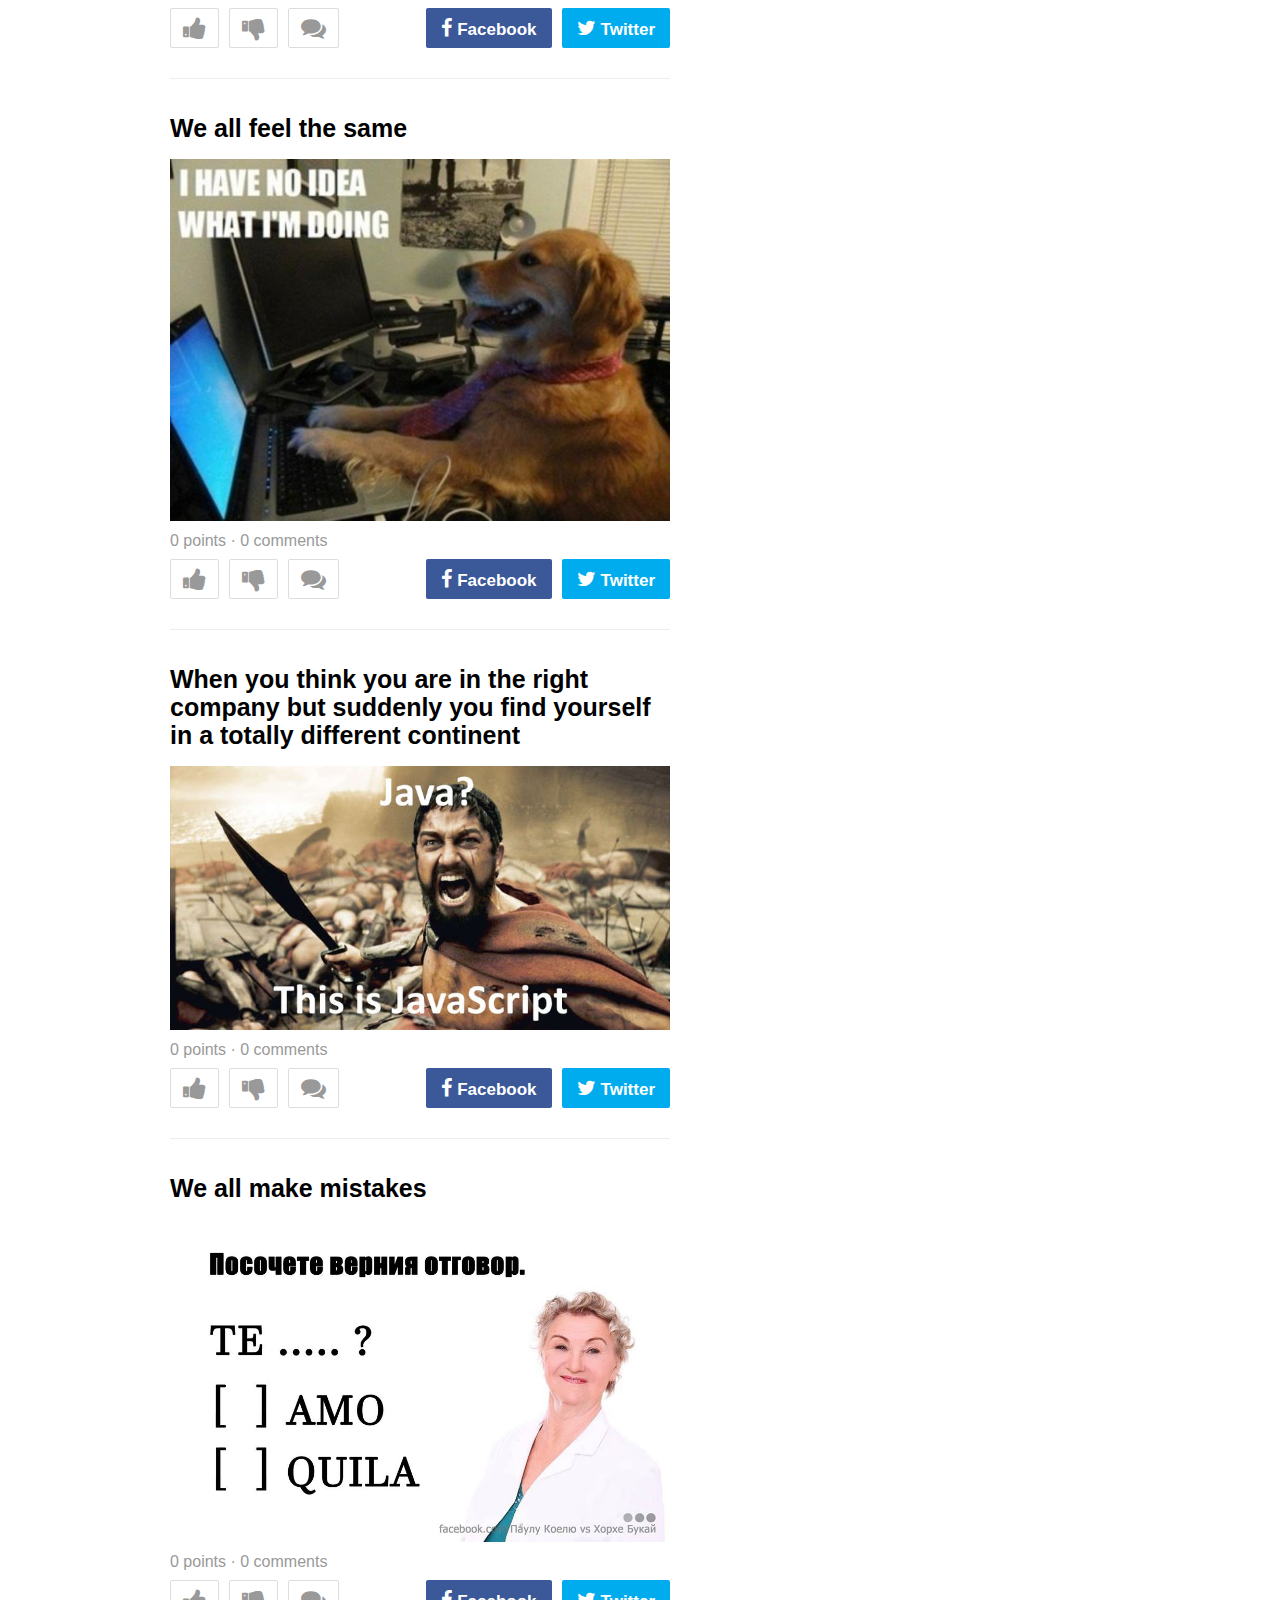
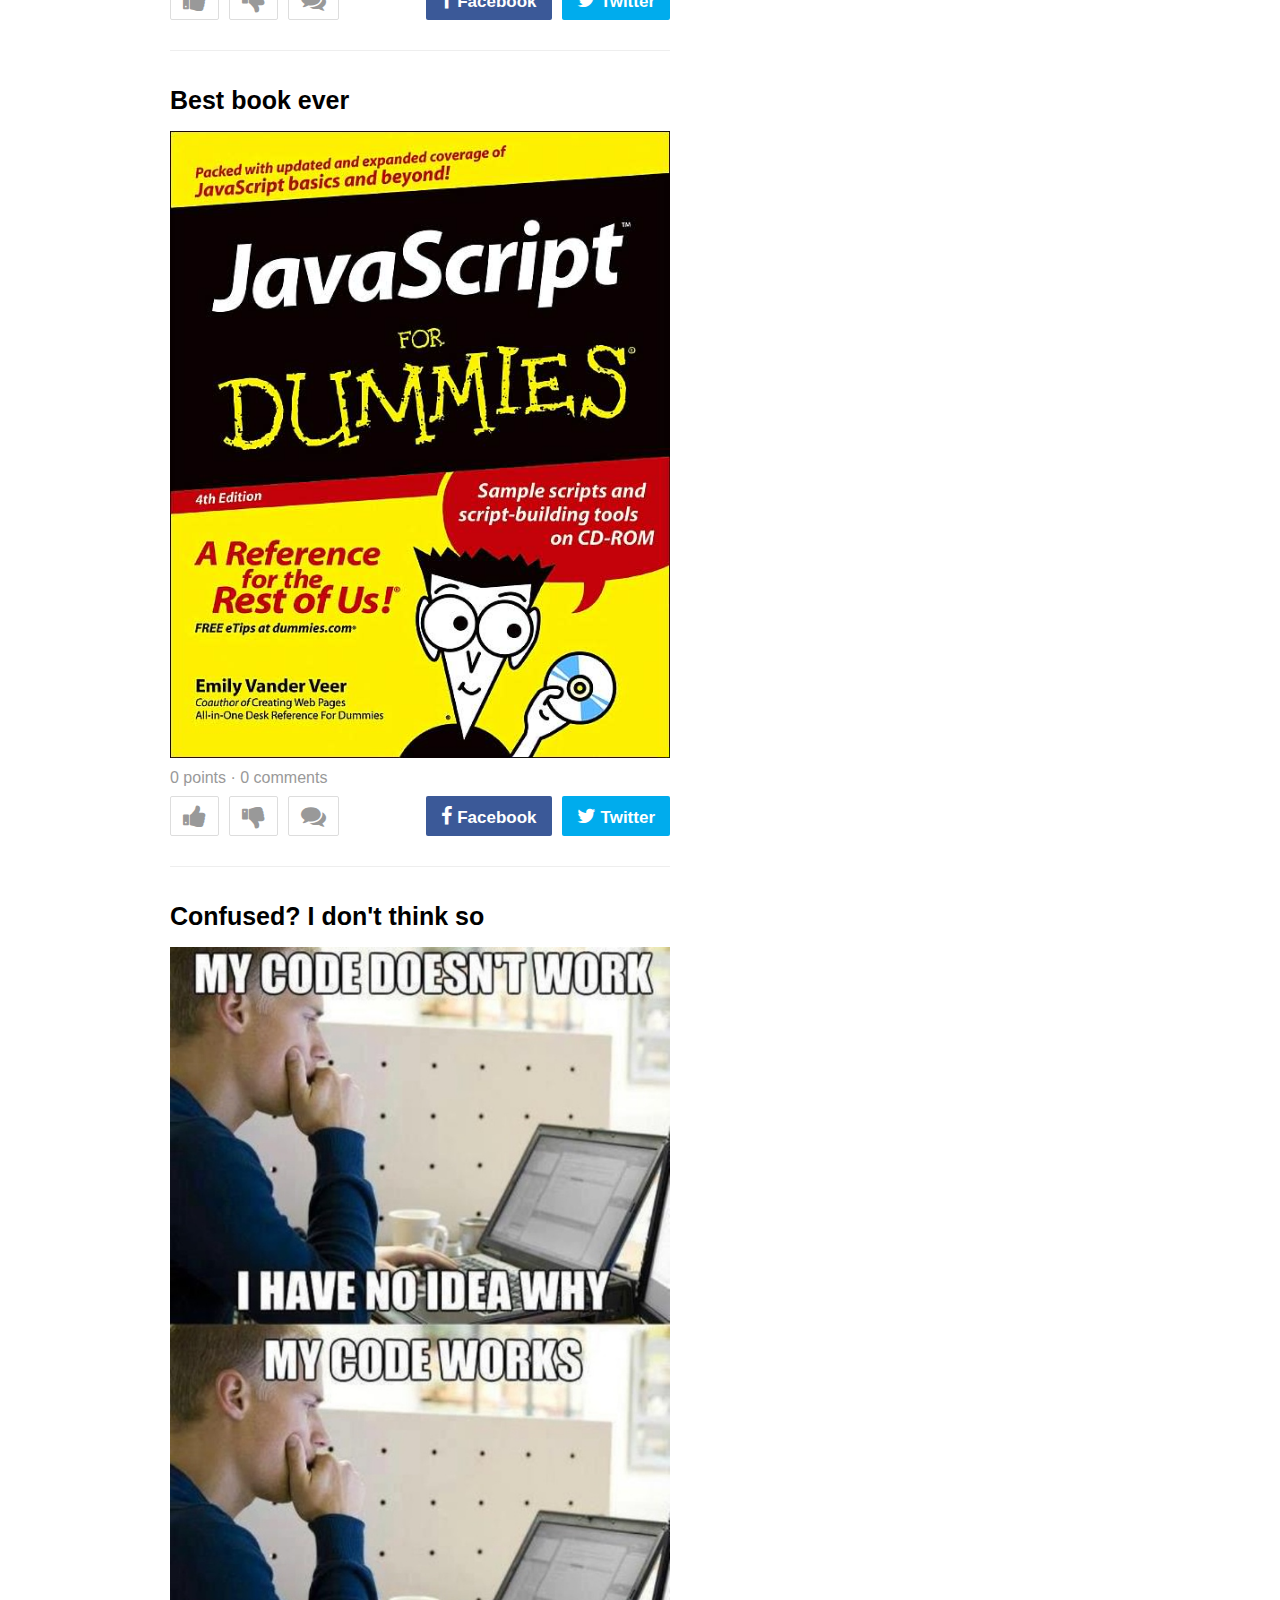
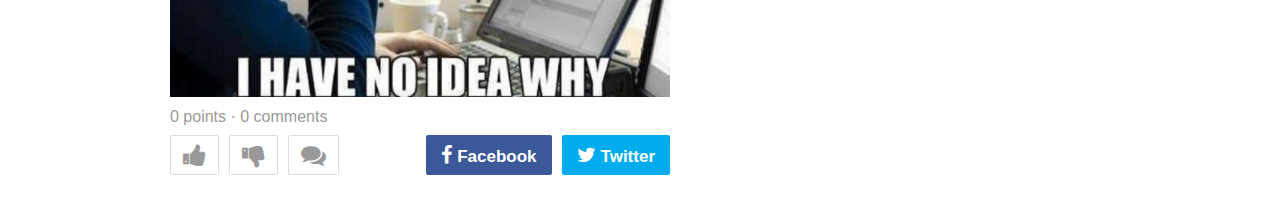
==== commit 2fba5766: "Fixed the More button from the header. Moved the dropdown menu css code in the top-menu.css file. Mo" ====
--- a/Project/index.html
+++ b/Project/index.html
@@ -32,16 +32,12 @@
                         <a href="">Today's</a>
                     </li>
                     <li>
-                        <div class="dropdown">
-                        <button onclick="myFunction()" class="dropbtn">More</button>
-            <div id="myDropdown" class="dropdown-content">
-                    <a id="ddrop-menu-color" href="#">SinS GIF</a>
-                    <a id="ddrop-menu-color" href="#">WTF</a>
-                    <a id="ddrop-menu-color" href="#">Funny</a>
-                    <a id="ddrop-menu-color" href="#">
-                </div>
+                        <a onclick="showDropdownMenu()" class="drop-btn">More<i class="fa fa-chevron-down drop-btn" aria-hidden="true"></i></a>
+                        <div id="dropdownMenu" class="dropdown-content">
+                            <a id="ddrop-menu-color" href="#">SinS GIF</a>
+                            <a id="ddrop-menu-color" href="#">WTF</a>
+                            <a id="ddrop-menu-color" href="#">Funny</a>
                         </div>
-                       
                     </li>
                 </ul>
                 <ul class="secondary">
--- a/Project/assets/css/top-menu.css
+++ b/Project/assets/css/top-menu.css
@@ -1,3 +1,7 @@
+/*
+* @section Header Menu
+*/
+
 header.top-menu-nav {
     z-index: 1000;
     background-color: #000;
@@ -142,6 +146,40 @@
     font-size: 12px;
 }
 
+
+/*
+* @subsection Dropdown Menu
+*/
+
+.dropdown-content {
+    display: none;
+    position: absolute;
+    background-color: black;
+    min-width: 160px;
+    box-shadow: 0px 8px 16px 0px rgba(0, 0, 0, 0.2);
+    z-index: 1;
+}
+
+.dropdown-content a {
+    color: white;
+    padding: 12px 16px;
+    text-decoration: none;
+    display: block;
+}
+
+.dropdown-content a:hover {
+    background-color: #f1f1f1
+}
+
+.show {
+    display: block;
+}
+
+
+/*
+* @subsection Search Menu
+*/
+
 .search {
     float: left;
     padding: 9px 0;
@@ -153,6 +191,11 @@
     font-size: 20px;
     color: #aaa;
 }
+
+
+/*
+* @subsection User/Visitor Menu
+*/
 
 .user-menu,
 .visitor-menu {
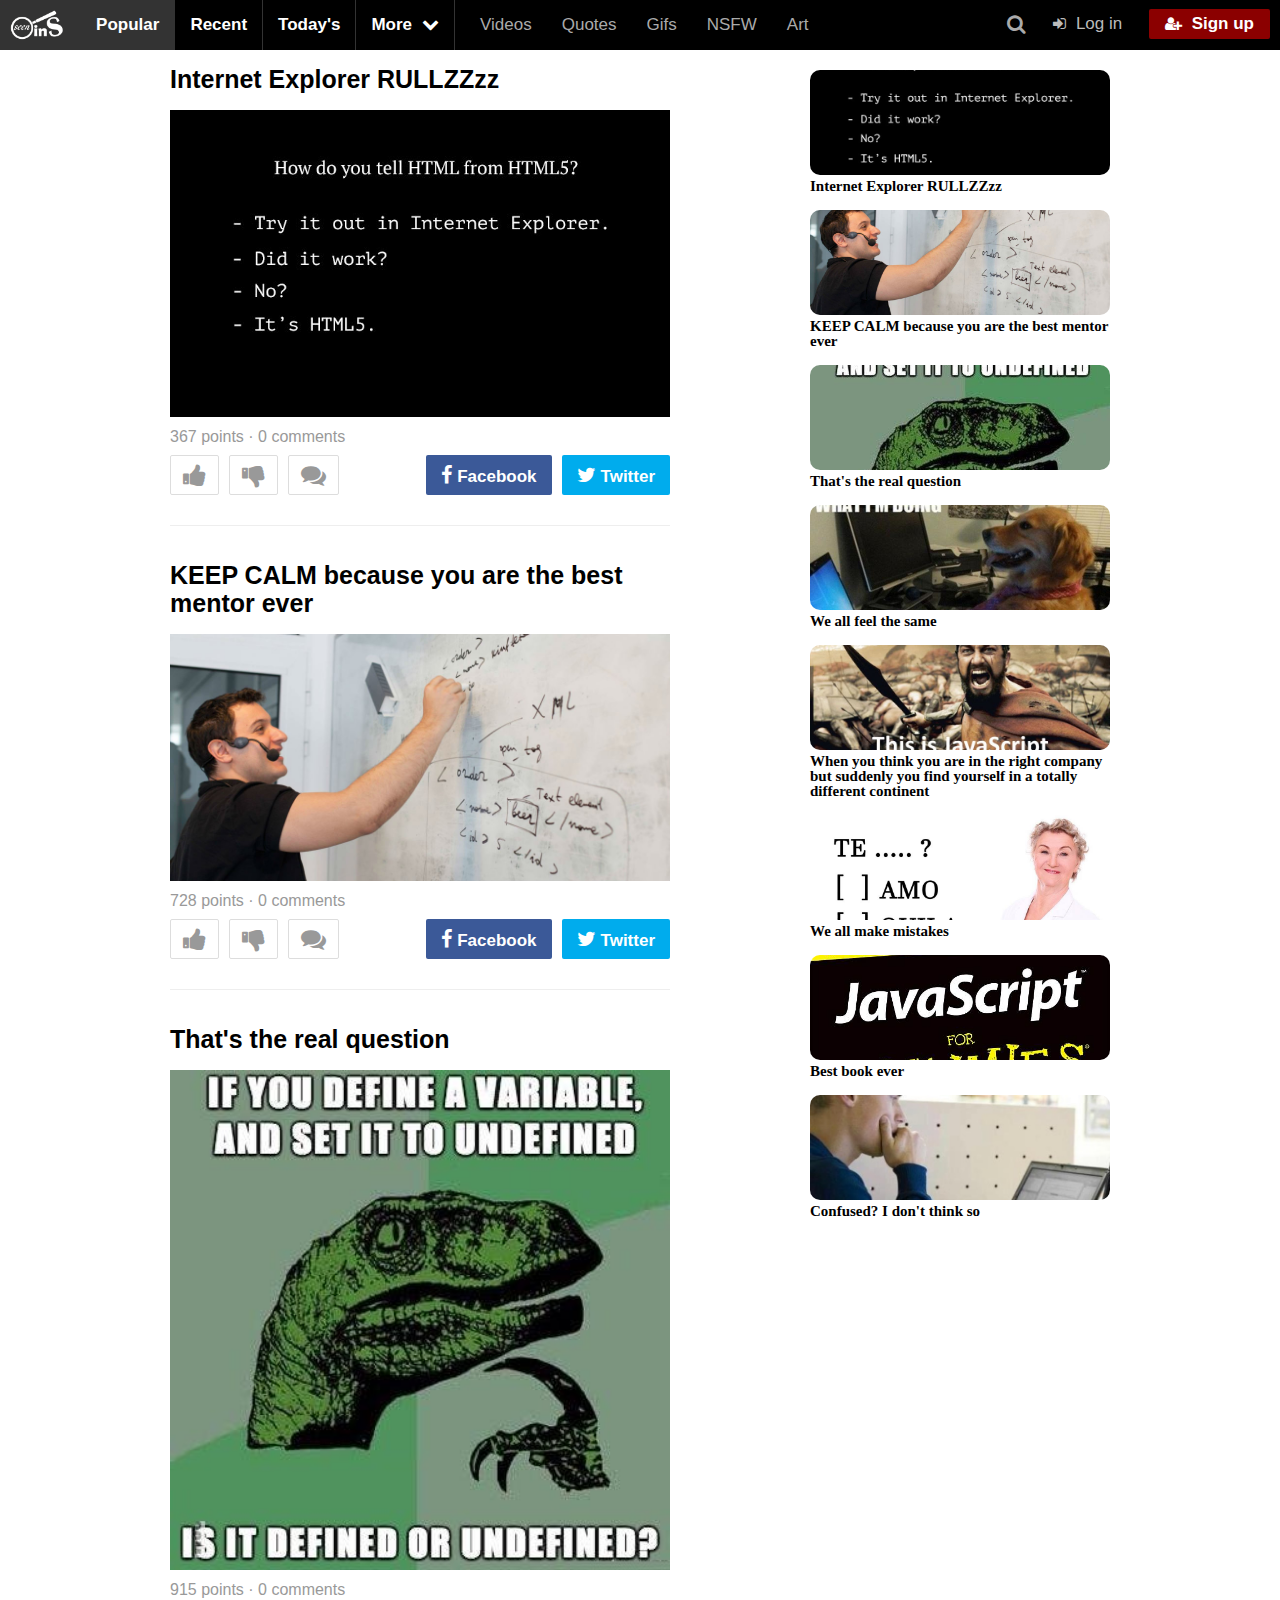
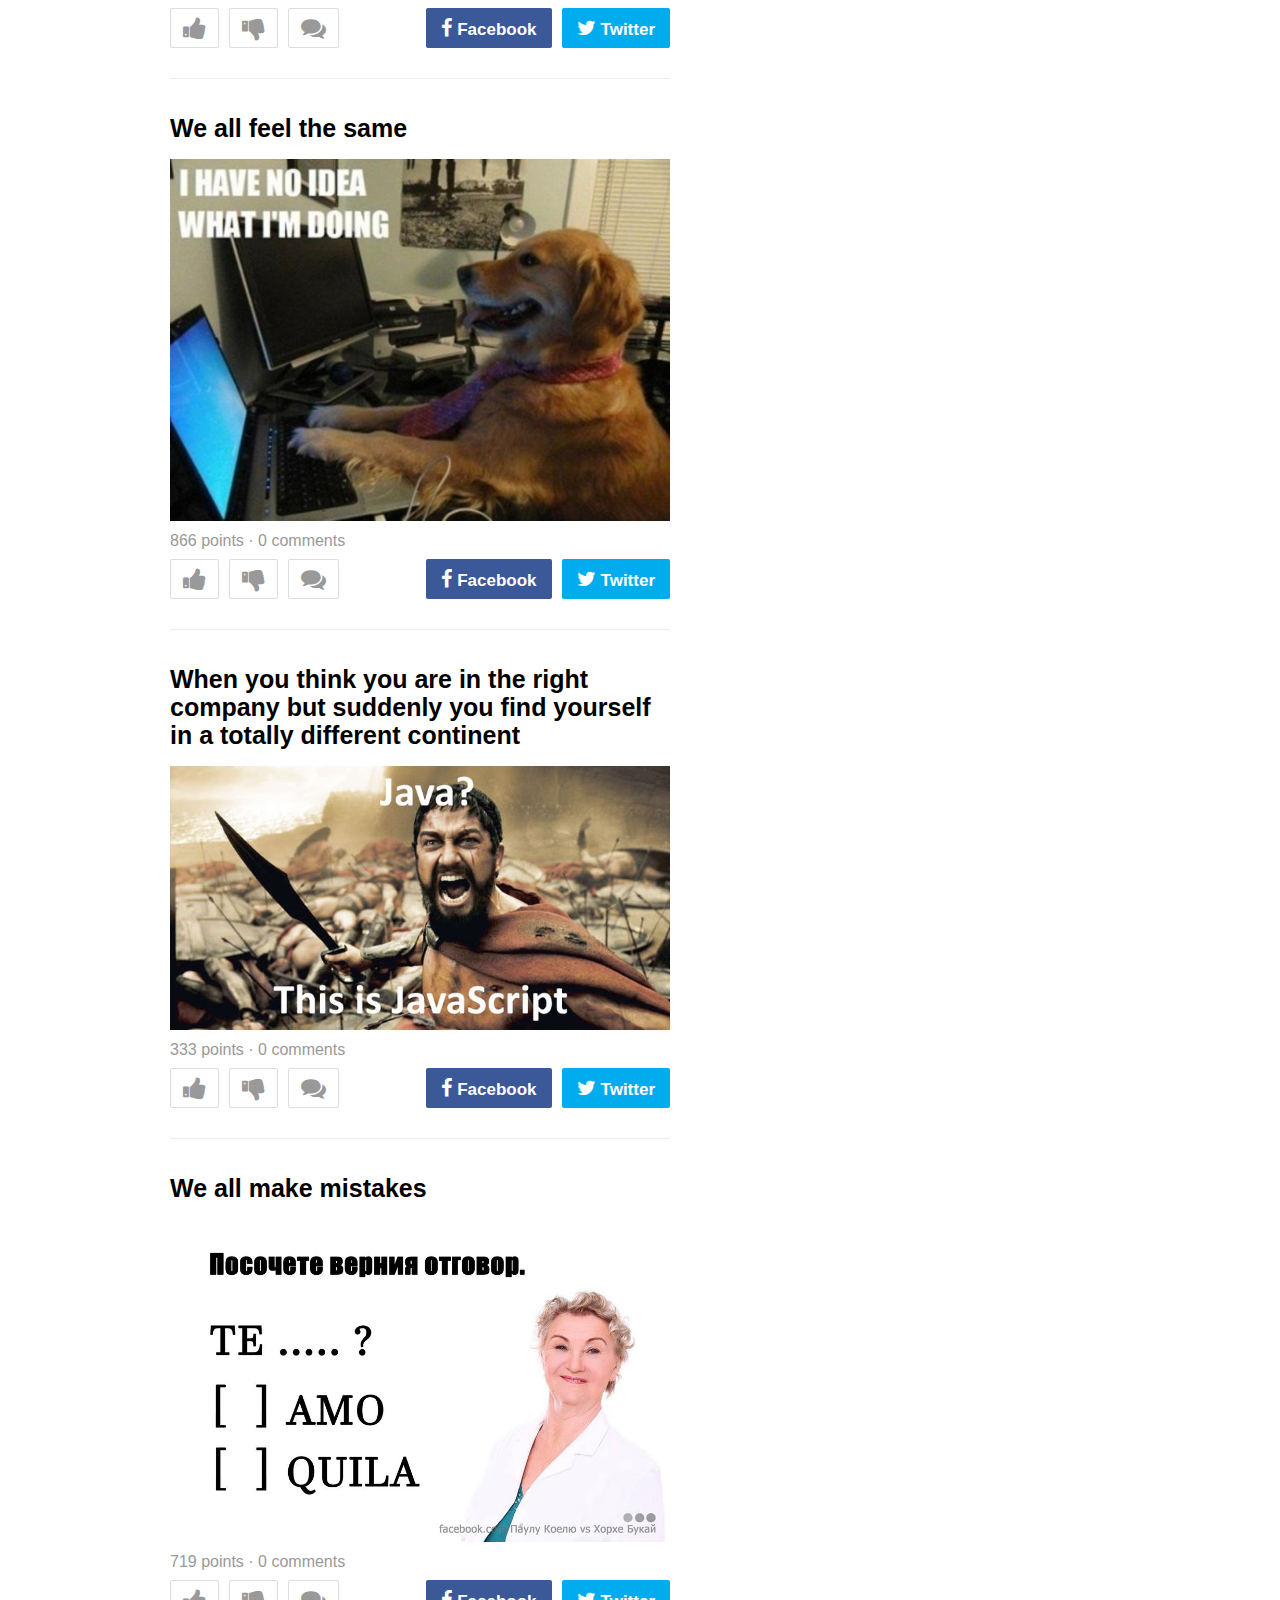
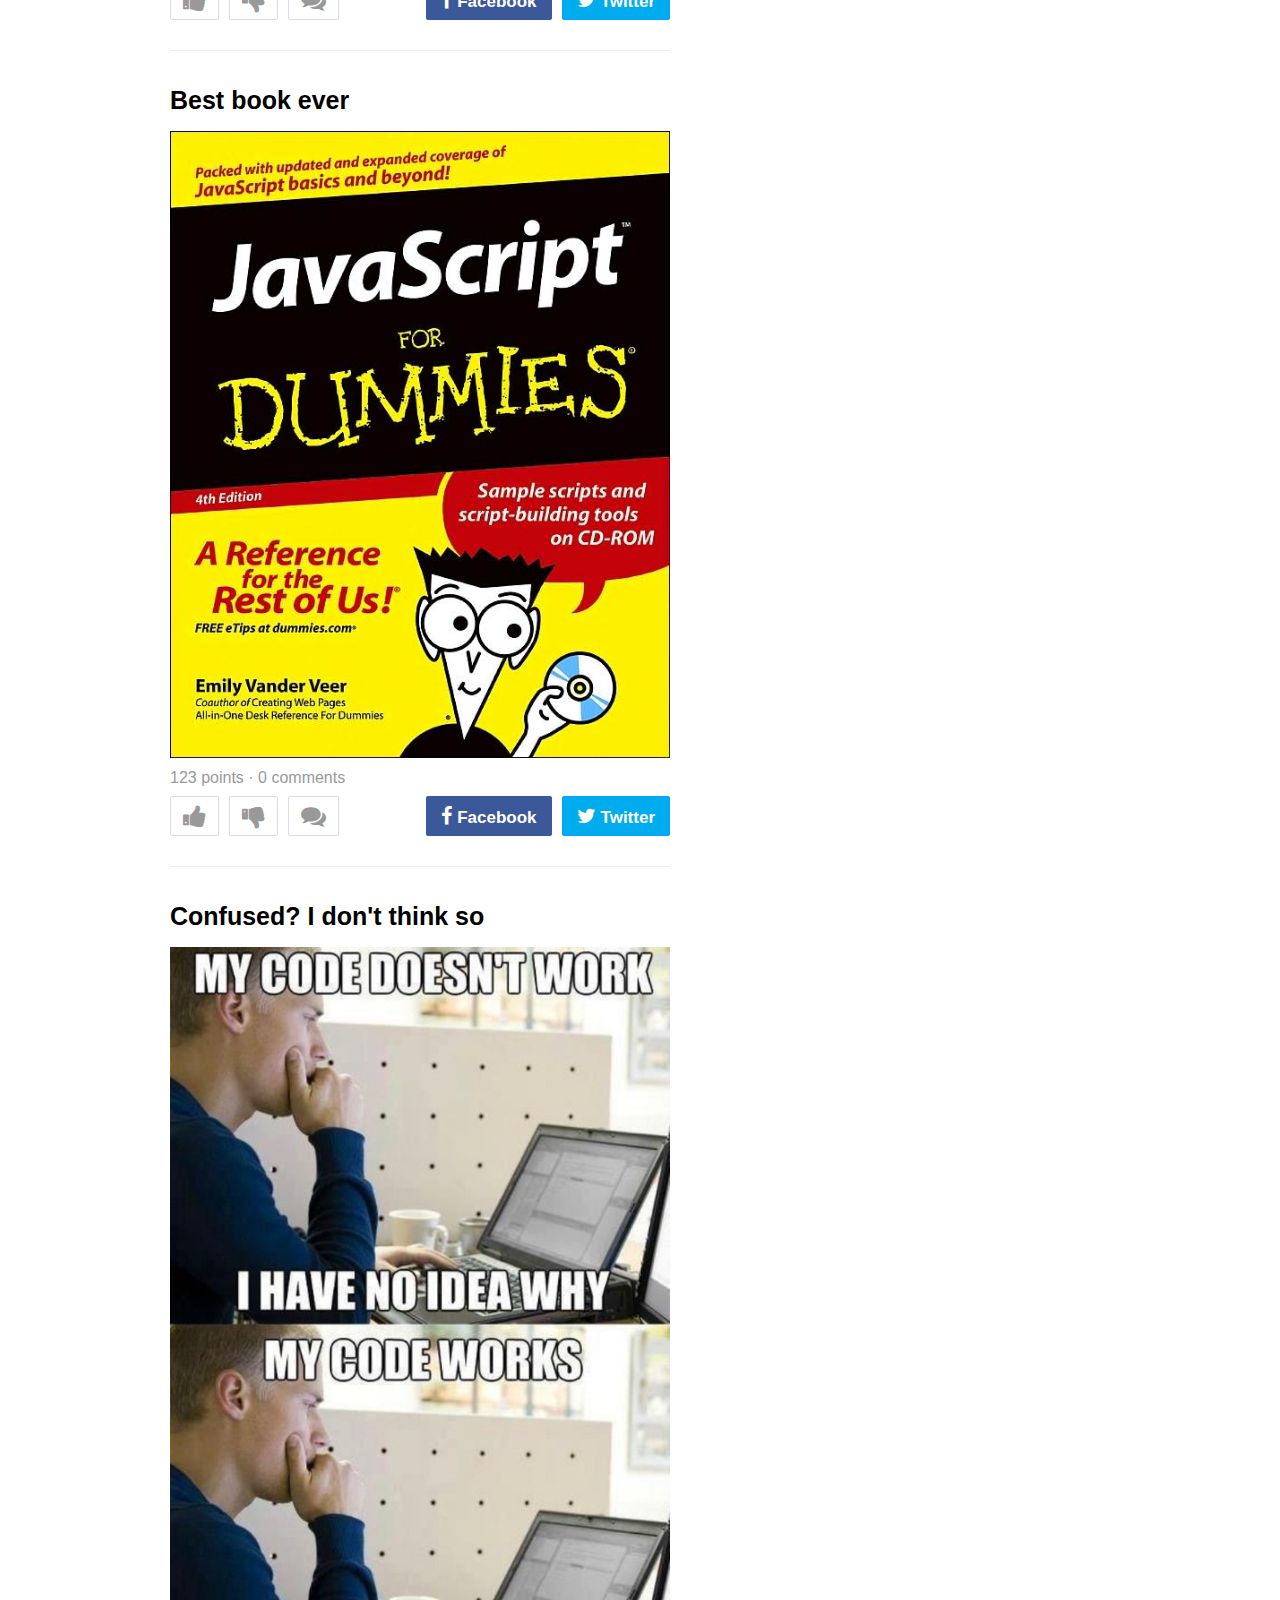
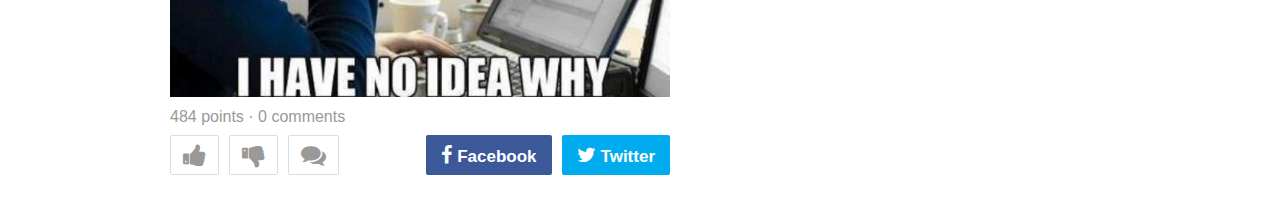
==== commit 9c0d5557: "Like and Dislike actions added. Posts are loaded into the local storage." ====
--- a/Project/index.html
+++ b/Project/index.html
@@ -6,7 +6,6 @@
     <title>SinS - For A Funny Day</title>
     <link rel="icon" href="assets/images/logo-icon.png">
     <link rel="stylesheet" type="text/css" href="assets/css/reset.css">
-    <link rel="stylesheet" type="text/css" href="assets/css/menu-more.css">
     <link rel="stylesheet" href="assets/css/top-menu.css">
     <link rel="stylesheet" href="assets/fonts/font-awesome-4.7.0/css/font-awesome.min.css">
     <script src="assets/js/switchViews.js"></script>
@@ -167,6 +166,7 @@
         </div>
     </section>
     <script src="assets/js/controller.js"></script>
+    <script src="assets/js/postsController.js"></script>
 
 </body>
 
--- a/Project/assets/css/top-menu.css
+++ b/Project/assets/css/top-menu.css
@@ -644,12 +644,18 @@
     font-size: 25px;
     box-sizing: border-box;
     line-height: 30px;
+    cursor: pointer;
 }
 
 .post-actions .vote .btn-vote li a:hover,
 .post-actions .more:hover {
     border-color: #999;
     color: black;
+}
+
+.post-actions .vote .btn-vote li a.clicked {
+    border-color: dodgerblue;
+    color: dodgerblue;
 }
 
 .post-actions .share {
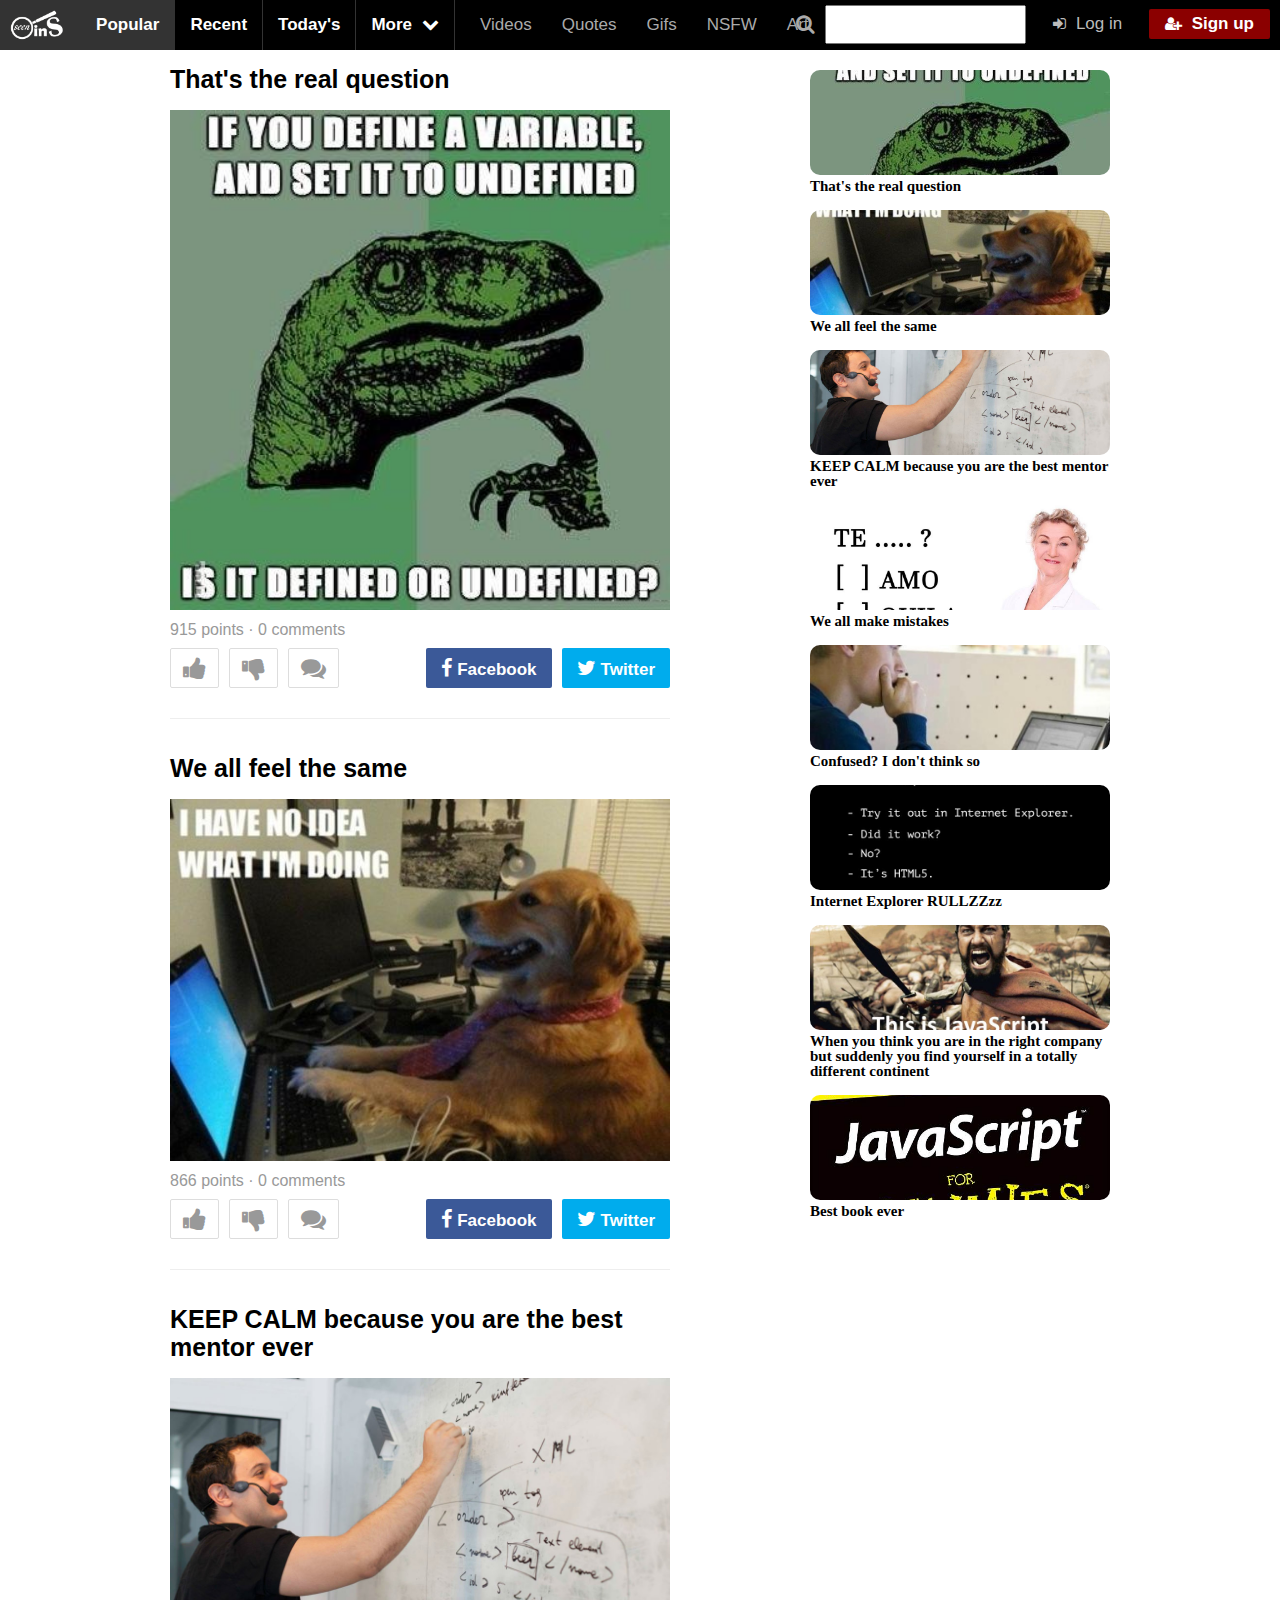
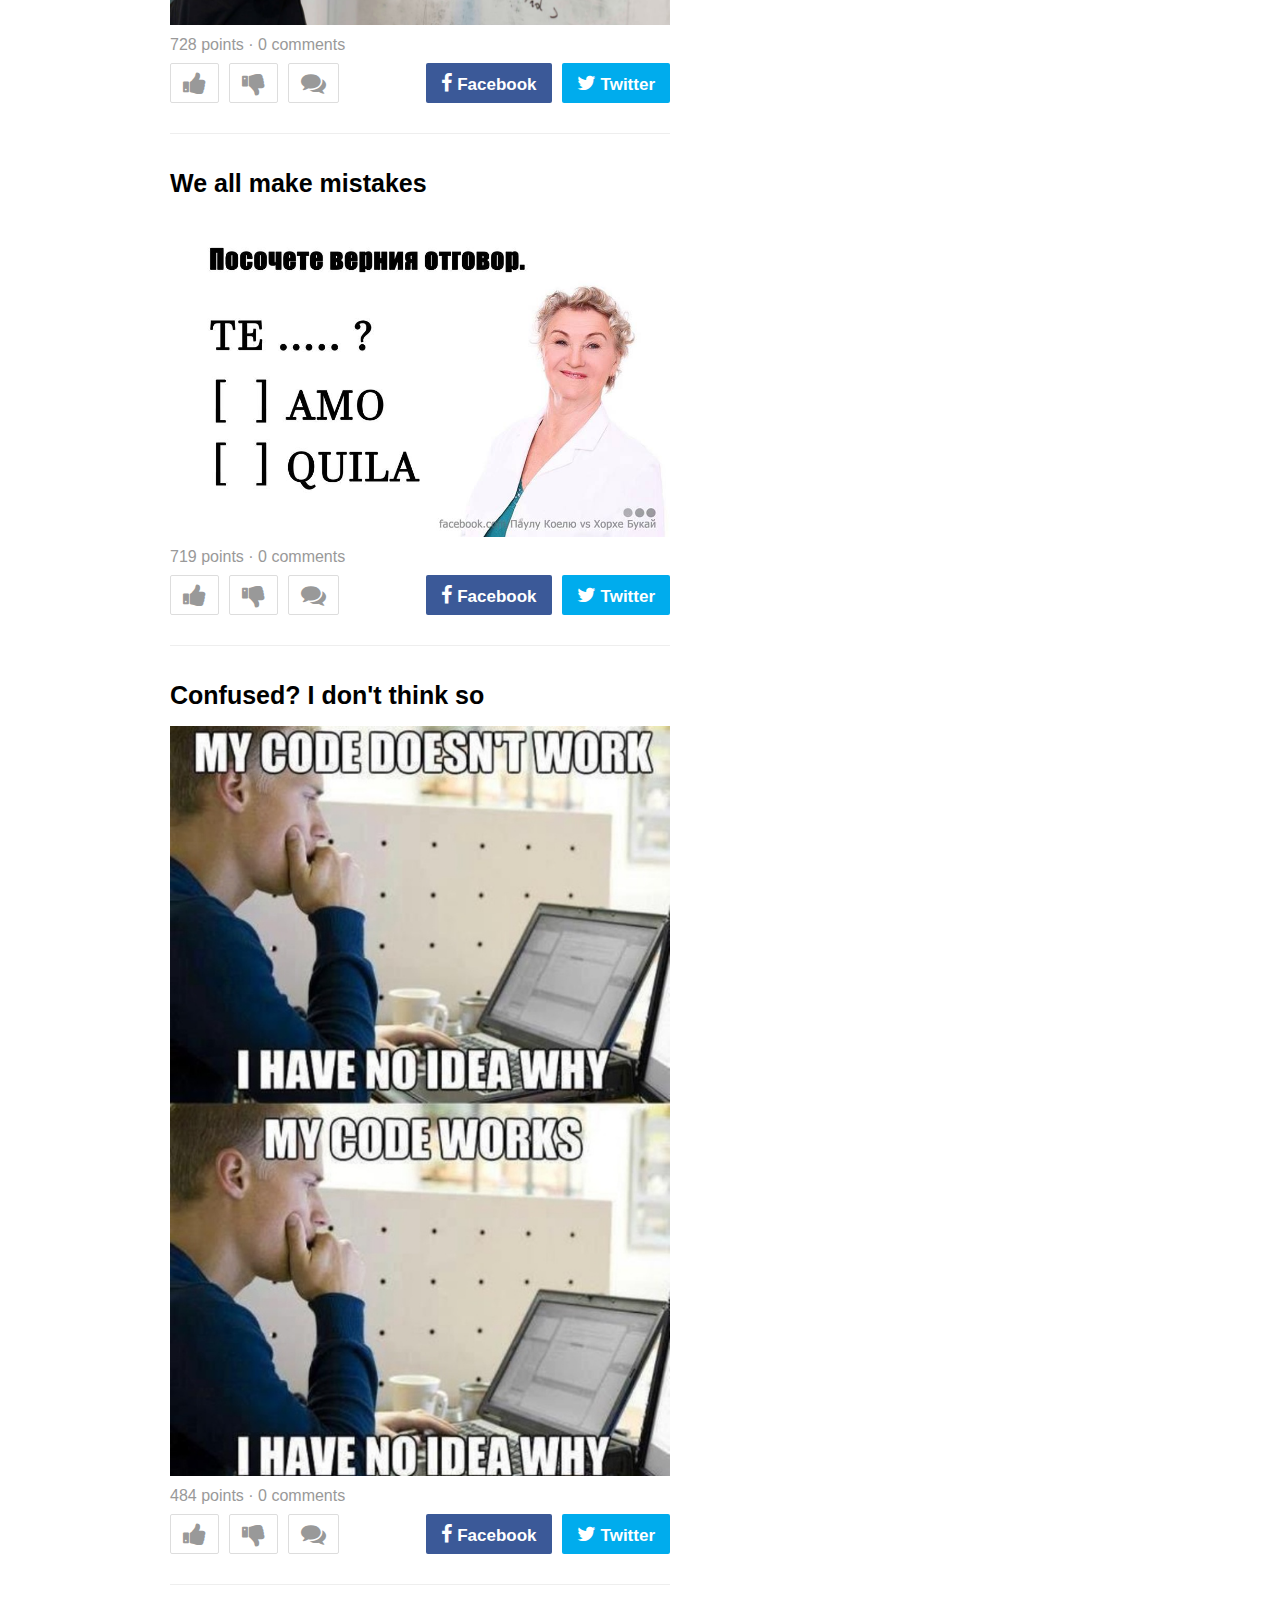
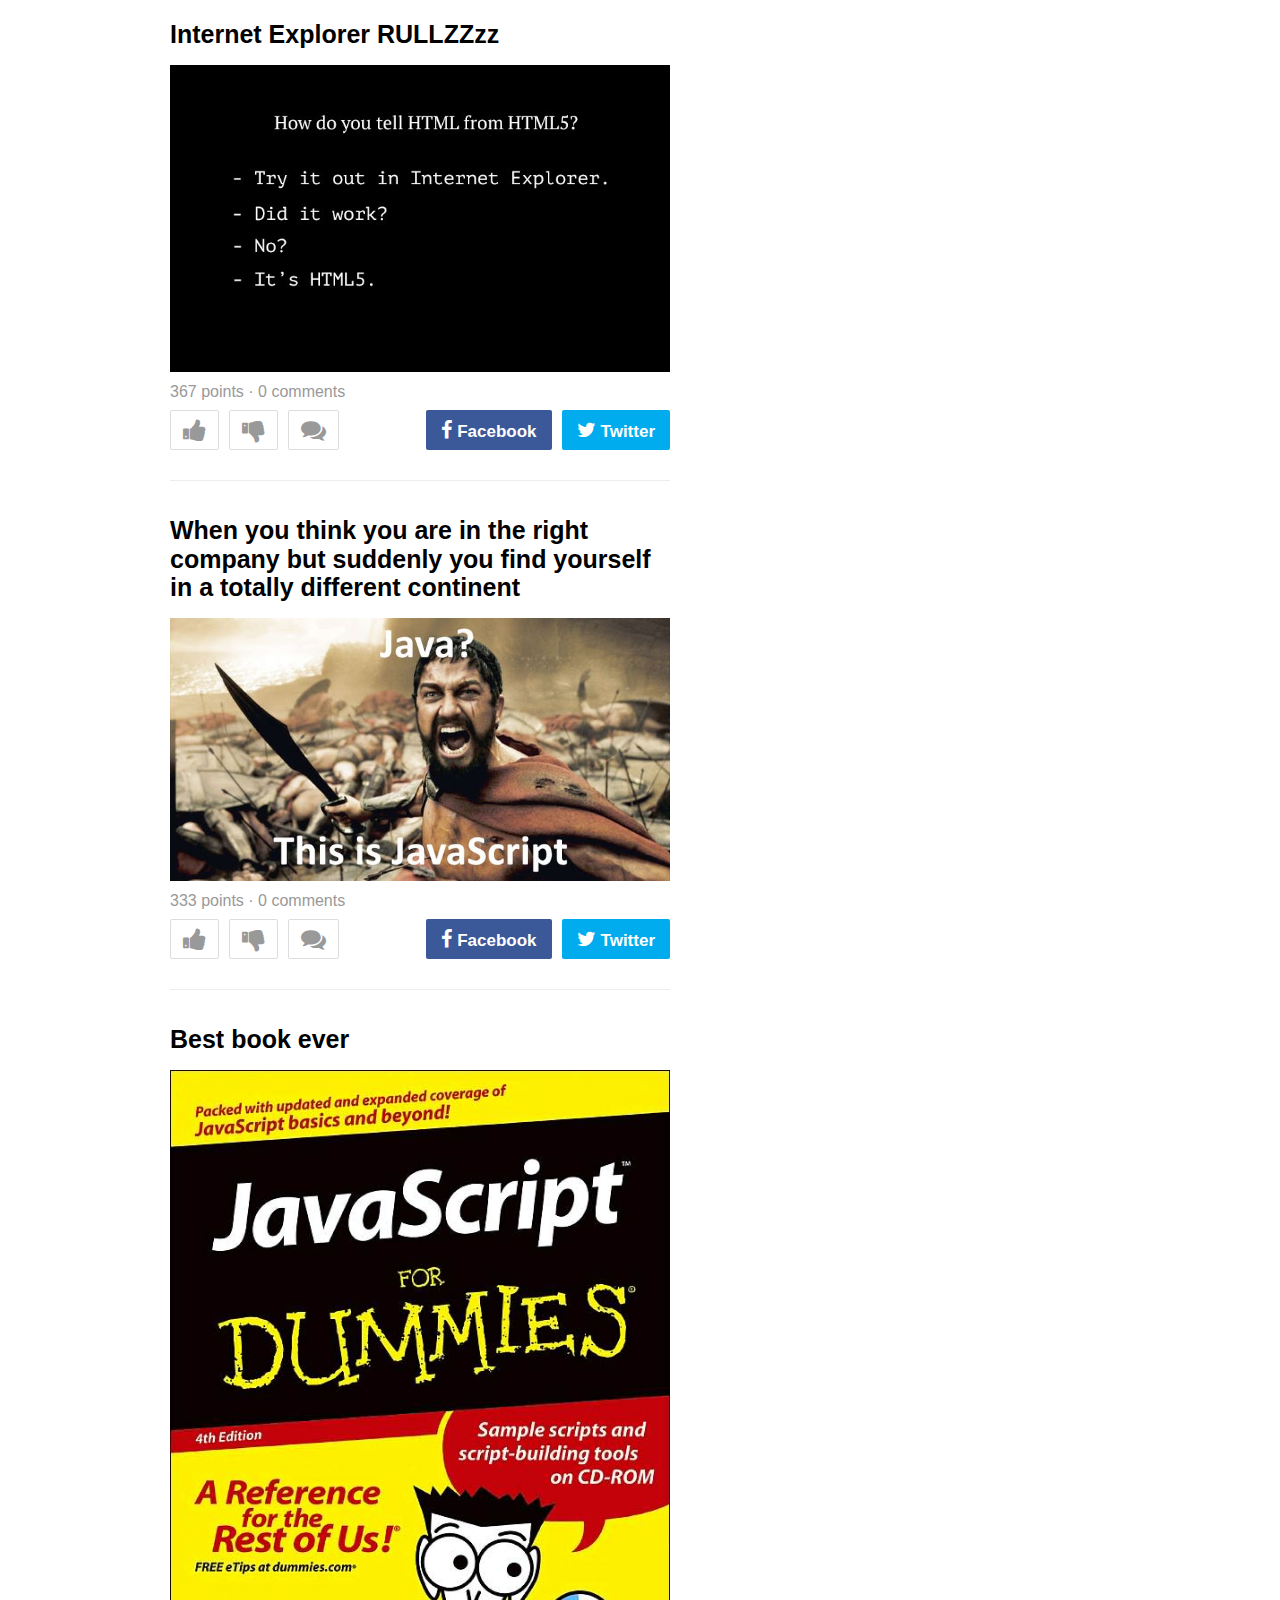
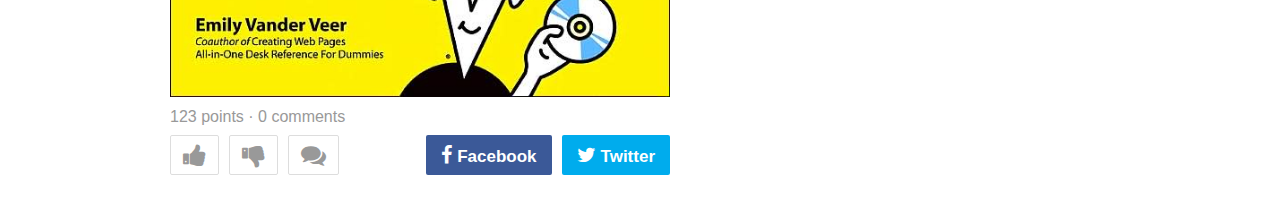
==== commit 7a152b05: "Init dynamic 9gag feet and account managment" ====
--- a/Project/index.html
+++ b/Project/index.html
@@ -7,6 +7,7 @@
     <link rel="icon" href="assets/images/logo-icon.png">
     <link rel="stylesheet" type="text/css" href="assets/css/reset.css">
     <link rel="stylesheet" href="assets/css/top-menu.css">
+    <link rel="stylesheet" href="assets/css/dialog_upload_style.css">
     <link rel="stylesheet" href="assets/fonts/font-awesome-4.7.0/css/font-awesome.min.css">
     <script src="assets/js/switchViews.js"></script>
     <script src="assets/js/model.js"></script>
@@ -22,15 +23,18 @@
                         <a class="logo" href="index.html"><img src="assets/images/logo-white.png" alt="SinS"></a>
                     </li>
                     <li class="active">
-                        <a href="">Popular</a>
-                    </li>
-                    <li>
-                        <a href="">Recent</a>
+                         <!--in postController-->
+                      <a  onclick="loadPopular()"id="button-popular">Popular</a> 
+                    </li>
+                    <li>
+                         <!--in postController-->
+                        <a  onclick="loadRecent()"id="button-recent">Recent</a>
                     </li>
                     <li>
                         <a href="">Today's</a>
                     </li>
                     <li>
+                        <!--showDropdownMenu se namira v  switchViews-->
                         <a onclick="showDropdownMenu()" class="drop-btn">More<i class="fa fa-chevron-down drop-btn" aria-hidden="true"></i></a>
                         <div id="dropdownMenu" class="dropdown-content">
                             <a id="ddrop-menu-color" href="#">SinS GIF</a>
@@ -38,6 +42,22 @@
                             <a id="ddrop-menu-color" href="#">Funny</a>
                         </div>
                     </li>
+                    <li>
+                    <button id="myBtn">UpLoad</button>
+                    </li>
+                        <!-- The Modal -->
+                        <div id="myModal" class="modal">
+
+                        <!-- Modal content -->
+                            <div id="modal-content">
+                                <span class="close">&times;</span>
+                                <!--<form name="input" onsubmit="safeFile()" >-->
+                                    <input type="text" id="pictureName" placeholder="Enter Picture Name" />
+                                    <input type="text" id="urlPicture" placeholder="Enter URL" />
+                                    <button onclick="safeFile()" id="submit-picture" value="Done">Done</button>
+                                <!--</form>-->
+                            </div>
+                        </div>
                 </ul>
                 <ul class="secondary">
                     <li>
@@ -58,12 +78,17 @@
                 </ul>
             </nav>
             <div class="side-menu">
+                <input id="input-search"></input>
                 <div class="search">
-                    <a href="javascript:void(0)"><i class="fa fa-search" aria-hidden="true"></i></a>
-                </div>
-                <div class="visitor-menu">
+                    <a onclick="searchPost()"><i class="fa fa-search" aria-hidden="true"></i></a>
+                </div>
+                <div class="visitor-menu" id="auth_block">
                     <a class="btn-rare" href="./login.html"><i class="fa fa-sign-in" aria-hidden="true"></i>Log in</a>
                     <a class="btn-focus" href="./signup.html"><i class="fa fa-user-plus" aria-hidden="true"></i>Sign up</a>
+                </div>
+                <div class="visitor-menu" id="signed_block">
+                    <label id="userName" style="color: #ffffff"> </label>
+                    <button class="btn-focus" id="logoutBtn"><i class="fa fa-user-plus" aria-hidden="true" ></i>Log out</button>
                 </div>
             </div>
             <div class="menu-box">
@@ -138,12 +163,12 @@
                         <h4>Sign in to SinS to share &amp; discuss funny thing you saw around Bulgaria and the world.</h4>
                     </div>
                     <div class="btn-container">
-                        <a id="btn-email" class="btn white fill" href=""><i class="fa fa-envelope-o" aria-hidden="true"></i>Sign up with an E-mail</a>
+                        <a id="btn-email" class="btn white fill" href="./signup.html"><i class="fa fa-envelope-o" aria-hidden="true"></i>Sign up with an E-mail</a>
                         <div class="social-signup">
                             <a id="btn-facebook" class="btn white" href="#" onClick="return false;"><i class="fa fa-facebook" aria-hidden="true"></i><span>Continue with </span>Facebook</a>
                             <a id="btn-google-plus" class="btn white fill" href="#" onClick="return false;"><i class="fa fa-google-plus" aria-hidden="true"></i><span>Continue with </span>Google</a>
                         </div>
-                        <a class="btn" href="#" onClick="return false;">Login with Username or E-mail</a>
+                        <a class="btn" href="./login.html">Login with Username or E-mail</a>
                     </div>
                     <div></div>
                 </div>
@@ -154,7 +179,7 @@
         <div class="page">
             <div class="main-posts">
                 <section id="posts-list">
-                    <div class="posts"></div>
+                    <div class="posts" id="div-posts"></div>
                 </section>
             </div>
             <section id="sidebar">
@@ -167,6 +192,46 @@
     </section>
     <script src="assets/js/controller.js"></script>
     <script src="assets/js/postsController.js"></script>
+    <script src="assets/js/userManager.js"></script>
+    <script src="assets/js/uploadDialog.js"></script>
+    <!--<script src="assets/js/postsManager.js"></script>-->
+
+    <script>
+        window.onload = function() {
+            var authBlock = document.getElementById("auth_block");
+            var signedBlock = document.getElementById("signed_block");
+            var uploadDialogContainer = document.getElementById("myBtn");
+            var labelLogedUser = document.getElementById("userName");
+            //if click logout button do function do Logout
+            document.getElementById("logoutBtn").addEventListener("click", function logout(){
+                //function do logout  localStorage.setItem(loggedUserKey, null);
+                //in userManger doLogout
+                doLogout();
+                authBlock.style.display = "block";
+                signedBlock.style.display = "none";
+            }, false);
+
+            var logedUser = getLogedUser();
+            // getlocalUser return JSON.parse(localStorage.getItem(loggedUserKey)); in userManger
+            //if have logged user return true 
+            if(logedUser){
+                //show them
+                authBlock.style.display = "none";
+                signedBlock.style.display = "block";
+                uploadDialogContainer.style.display = "block";
+                
+
+                labelLogedUser.innerText = logedUser.username;
+            } else {
+                //hide them
+                authBlock.style.display = "block";
+                signedBlock.style.display = "none";
+                uploadDialogContainer.style.display = "none";
+            }            
+        };
+        //by default load Populat fucntion
+        loadPopular();
+    </script>
 
 </body>
 
--- a/Project/assets/css/top-menu.css
+++ b/Project/assets/css/top-menu.css
@@ -516,7 +516,8 @@
 * @subsection Main posts
 */
 
-#posts-container {
+#posts-container,
+#single-post-container {
     margin-top: 50px;
 }
 
@@ -854,4 +855,370 @@
 
 #sidebar .sidebar-content li:hover .info-container a {
     color: #09f;
+}
+
+
+/*
+* @page Single Post Page
+*/
+
+article.single-post {
+    font-family: Arial, Helvetica, sans-serif;
+    text-align: center;
+}
+
+article.single-post header {
+    padding-top: 16px;
+}
+
+article.single-post h2 {
+    font-size: 1.3em;
+    line-height: 1.3em;
+    font-weight: 700;
+}
+
+@media only screen and (min-width: 768px) {
+    article.single-post h2 {
+        font-size: 2.5em;
+    }
+}
+
+article.single-post header a {
+    color: #000;
+}
+
+#like-text {
+    display: none;
+}
+
+@media only screen and (min-width: 768px) {
+    #like-text {
+        display: inline-block;
+        margin-left: 10px;
+    }
+    article.single-post .post-actions,
+    article.single-post .media-container,
+    article.single-post .media-container a img,
+    .post-comment {
+        width: 700px;
+        margin: 10px auto;
+    }
+    article.single-post .media-container a img,
+    #single-post-container .page {
+        margin: 0px auto;
+    }
+    #single-post-container .page {
+        width: 100%;
+    }
+}
+
+
+/*
+* @section Comments
+*/
+
+section.post-comment {
+    padding-bottom: 30px;
+    margin-top: 20px;
+}
+
+
+/*
+* @subsection Comments Header
+*/
+
+.tab-bar {
+    height: 43px;
+    border-bottom: 1px solid #ddd;
+}
+
+.tab-bar h3 {
+    font-size: 16px;
+    font-weight: 700;
+    line-height: 20px;
+    padding: 12px 0;
+}
+
+
+/*
+* @subsection Comments Section
+*/
+
+.comment-embed {
+    margin-top: 10px;
+    min-height: 300px;
+    font-family: Helvetica Neue, Arial, Helvetica, Geneva, sans-serif;
+}
+
+.comment-entry {
+    margin: 10px auto;
+}
+
+@media only screen and (max-width: 768px) {
+    section.post-comment {
+        margin-left: 10px;
+        margin-right: 10px;
+    }
+    span.cmt-date {
+        display: block;
+        font-size: 12px;
+        line-height: 12px;
+        padding-bottom: 5px;
+    }
+}
+
+
+/*
+* @subsection Post Comment Box
+*/
+
+.comment-box.first {
+    border-top: none;
+    padding-top: 10px;
+}
+
+.comment-box .avatar,
+.comment-entry .avatar {
+    float: left;
+    overflow: hidden;
+}
+
+.comment-box .avatar .image-container,
+.comment-entry .avatar {
+    width: 45px;
+    height: 45px;
+    overflow: hidden;
+    background-color: #f4f4f4;
+}
+
+@media only screen and (min-width: 768px) {
+    .comment-box .avatar .image-container,
+    .comment-entry .avatar {
+        width: 75px;
+        height: 75px;
+    }
+}
+
+.comment-box .avatar img,
+.comment-entry .avatar .image-container,
+.comment-entry .avatar img {
+    display: block;
+    width: 100%;
+    height: 100%;
+    border: none;
+}
+
+.comment-box .payload,
+.comment-entry .payload {
+    margin-left: 55px;
+}
+
+@media only screen and (min-width: 768px) {
+    .comment-box .payload,
+    .comment-entry .payload {
+        margin-left: 85px;
+    }
+}
+
+.comment-entry .payload {
+    padding-bottom: 10px;
+}
+
+.comment-box .payload textarea.post-text-area {
+    width: 100%;
+    height: 75px;
+    box-sizing: border-box;
+    line-height: 1.6em;
+    cursor: pointer;
+    outline: none;
+    padding: 6px 9px;
+    display: block;
+    border: 1px solid #ccc;
+    font: 18px Helvetica Neue, Arial, Helvetica, Geneva, sans-serif;
+    resize: none;
+}
+
+.comment-box .action {
+    height: 30px;
+    padding: 5px 10px;
+    border: 1px solid #ccc;
+    border-top-color: #eee;
+}
+
+.comment-box .action .buttons {
+    float: right;
+}
+
+.comment-box .action .word-count {
+    float: left;
+    height: 30px;
+    line-height: 31px;
+    color: #999;
+}
+
+.comment-box .action .cmnt-btn {
+    margin-left: 10px;
+    float: left;
+    font-size: 12px;
+    padding: 4px 15px;
+    color: #fff;
+    background-color: #09f;
+    border: 1px solid #09f;
+    border-radius: 3px;
+    font: 700 14px/20px Helvetica Neue, Arial, Helvetica, Geneva, sans-serif;
+    cursor: pointer;
+}
+
+.comment-entry .payload .info {
+    font-size: 15px;
+    line-height: 20px;
+    color: #999;
+}
+
+.comment-entry .payload .info .username {
+    margin-right: 8px;
+    font-weight: 700;
+    font-size: 17px;
+    color: #000;
+}
+
+.comment-permalink {
+    color: #999;
+}
+
+.comment-entry .payload .content {
+    font-size: 12px;
+    line-height: 1.6em;
+    margin-bottom: 5px;
+    word-break: normal;
+    word-wrap: break-word;
+    overflow-wrap: break-word;
+}
+
+.comment-entry .payload .action {
+    font-size: 12px;
+    line-height: 20px;
+    height: 20px;
+    color: #999;
+}
+
+@media only screen and (min-width: 768px) {
+    .comment-entry .payload .content {
+        font-size: 15px;
+    }
+    .comment-entry .payload .action {
+        font-size: 14px;
+    }
+}
+
+.comment-entry .action .reply {
+    display: block;
+    float: left;
+    margin-right: 10px;
+    color: #999;
+    font-weight: 700;
+}
+
+
+/*subcomm*/
+
+.comment-entry.indent-1 {
+    margin-left: 15px;
+    padding-top: 0;
+    border-bottom: none;
+    display: none;
+}
+
+@media only screen and (min-width: 768px) {
+    .comment-entry.indent-1 {
+        margin-left: 25px;
+    }
+}
+
+.comment-entry.indent-1.first,
+.comment-entry.indent-1.more {
+    display: block;
+}
+
+.comment-entry.indent-1.more {
+    margin-top: 0px;
+    margin-bottom: 20px;
+}
+
+.comment-entry.indent-1 .avatar,
+.comment-entry.indent-1 .avatar .image-container,
+.comment-entry.indent-1 .avatar img {
+    width: 30px;
+    height: 30px;
+}
+
+@media only screen and (min-width: 768px) {
+    .comment-entry.indent-1 .avatar,
+    .comment-entry.indent-1 .avatar .image-container,
+    .comment-entry.indent-1 .avatar img {
+        width: 50px;
+        height: 50px;
+    }
+}
+
+.comment-entry.indent-1 .payload {
+    margin-left: 40px;
+}
+
+@media only screen and (min-width: 768px) {
+    .comment-entry.indent-1 .payload {
+        margin-left: 60px;
+    }
+    .collapsed-comment {
+        font-size: 16px;
+    }
+}
+
+.collapsed-comment {
+    display: block;
+    width: 100%;
+    height: 20px;
+    font-size: 14px;
+    font-weight: 700;
+    position: relative;
+}
+
+.comment-pagination {
+    margin: 20px auto;
+}
+
+a.cmnt-btn.grey:hover {
+    background-color: #f4f4f4;
+}
+
+a.cmnt-btn.grey {
+    background-color: #fff;
+    color: #333;
+    padding: 5px 20px;
+    border: 1px solid #ccc;
+    border-radius: 3px;
+    font-size: 12px;
+    font: 700 Helvetica Neue, Arial, Helvetica, Geneva, sans-serif;
+    cursor: pointer;
+    text-align: center;
+    display: block;
+}
+
+@media only screen and (min-width: 768px) {
+    a.cmnt-btn.grey {
+        font: 700 14px/20px Helvetica Neue, Arial, Helvetica, Geneva, sans-serif;
+        padding: 9px 20px;
+    }
+}
+
+.comment-pagination a.more span.label {
+    display: inline-block;
+    font-size: 15px;
+    line-height: 20px;
+    height: 20px;
+    color: #08f;
+}
+#input-search{
+padding:10px;
+margin:5px;
 }--- a/Project/assets/css/dialog_upload_style.css
+++ b/Project/assets/css/dialog_upload_style.css
@@ -0,0 +1,101 @@
+.modal {
+    display: none; 
+    position: fixed; 
+    z-index: 1; 
+    left: 0;
+    top: 0;
+    width: 100%; 
+    height: 100%; 
+    overflow: auto; 
+    background-color: rgb(0,0,0); 
+    background-color: rgba(0,0,0,0.4); 
+}
+
+/* Modal Content/Box */
+.modal-content {
+    background-color: #fefefe;
+    margin: 15% auto; 
+    padding: 20px;
+    border: 2px solid #888;
+    height:40%;
+    width: 50%; 
+}
+
+
+.close {
+    color: black;
+    float: right;
+    font-size: 28px;
+    font-weight: bold;
+}
+
+.close:hover,
+.close:focus {
+    color: black;
+    text-decoration: none;
+    cursor: pointer;
+}
+#pictureName {
+   display: block;
+    width: 320px;
+    height: 40px;
+    padding: 10px;
+    font-size: 14px;
+    font-family: sans-serif;
+    color: white;
+    background: rgba(0, 0, 0, 0.3);
+    outline: none;
+    border: 1px solid rgba(0, 0, 0, 0.3);
+    border-radius: 5px;
+    box-shadow: inset 0px -5px 45px rgba(100, 100, 100, 0.2), 0px 1px 1px rgba(255, 255, 255, 0.2);
+    margin-bottom: 10px;
+}
+#urlPicture {
+   display: block;
+    width: 320px;
+    height: 40px;
+    padding: 10px;
+    font-size: 14px;
+    font-family: sans-serif;
+    color: white;
+    background: rgba(0, 0, 0, 0.3);
+    outline: none;
+    border: 1px solid rgba(0, 0, 0, 0.3);
+    border-radius: 5px;
+    box-shadow: inset 0px -5px 45px rgba(100, 100, 100, 0.2), 0px 1px 1px rgba(255, 255, 255, 0.2);
+    margin-bottom: 10px;
+}
+#submit-picture{
+    display: block;
+    width: 340px;
+    height: 40px;
+    padding: 10px;
+    font-size: 14px;
+    font-family: sans-serif;
+ 
+    outline: none;
+    
+    border-radius: 5px;
+
+    margin-bottom: 10px;
+}
+
+
+
+#modal-content {
+    background-color: #55acee;
+    margin: 15% auto; 
+    padding: 20px;
+    border: 2px solid #888;
+    height:40%;
+    width: 50%; 
+}
+#myBtn{
+    background-color:black;
+    padding:5px;
+    color:white;
+    font-family: sans-serif;
+    font-size: 16px;
+    margin:10px;
+    border:none;
+}
